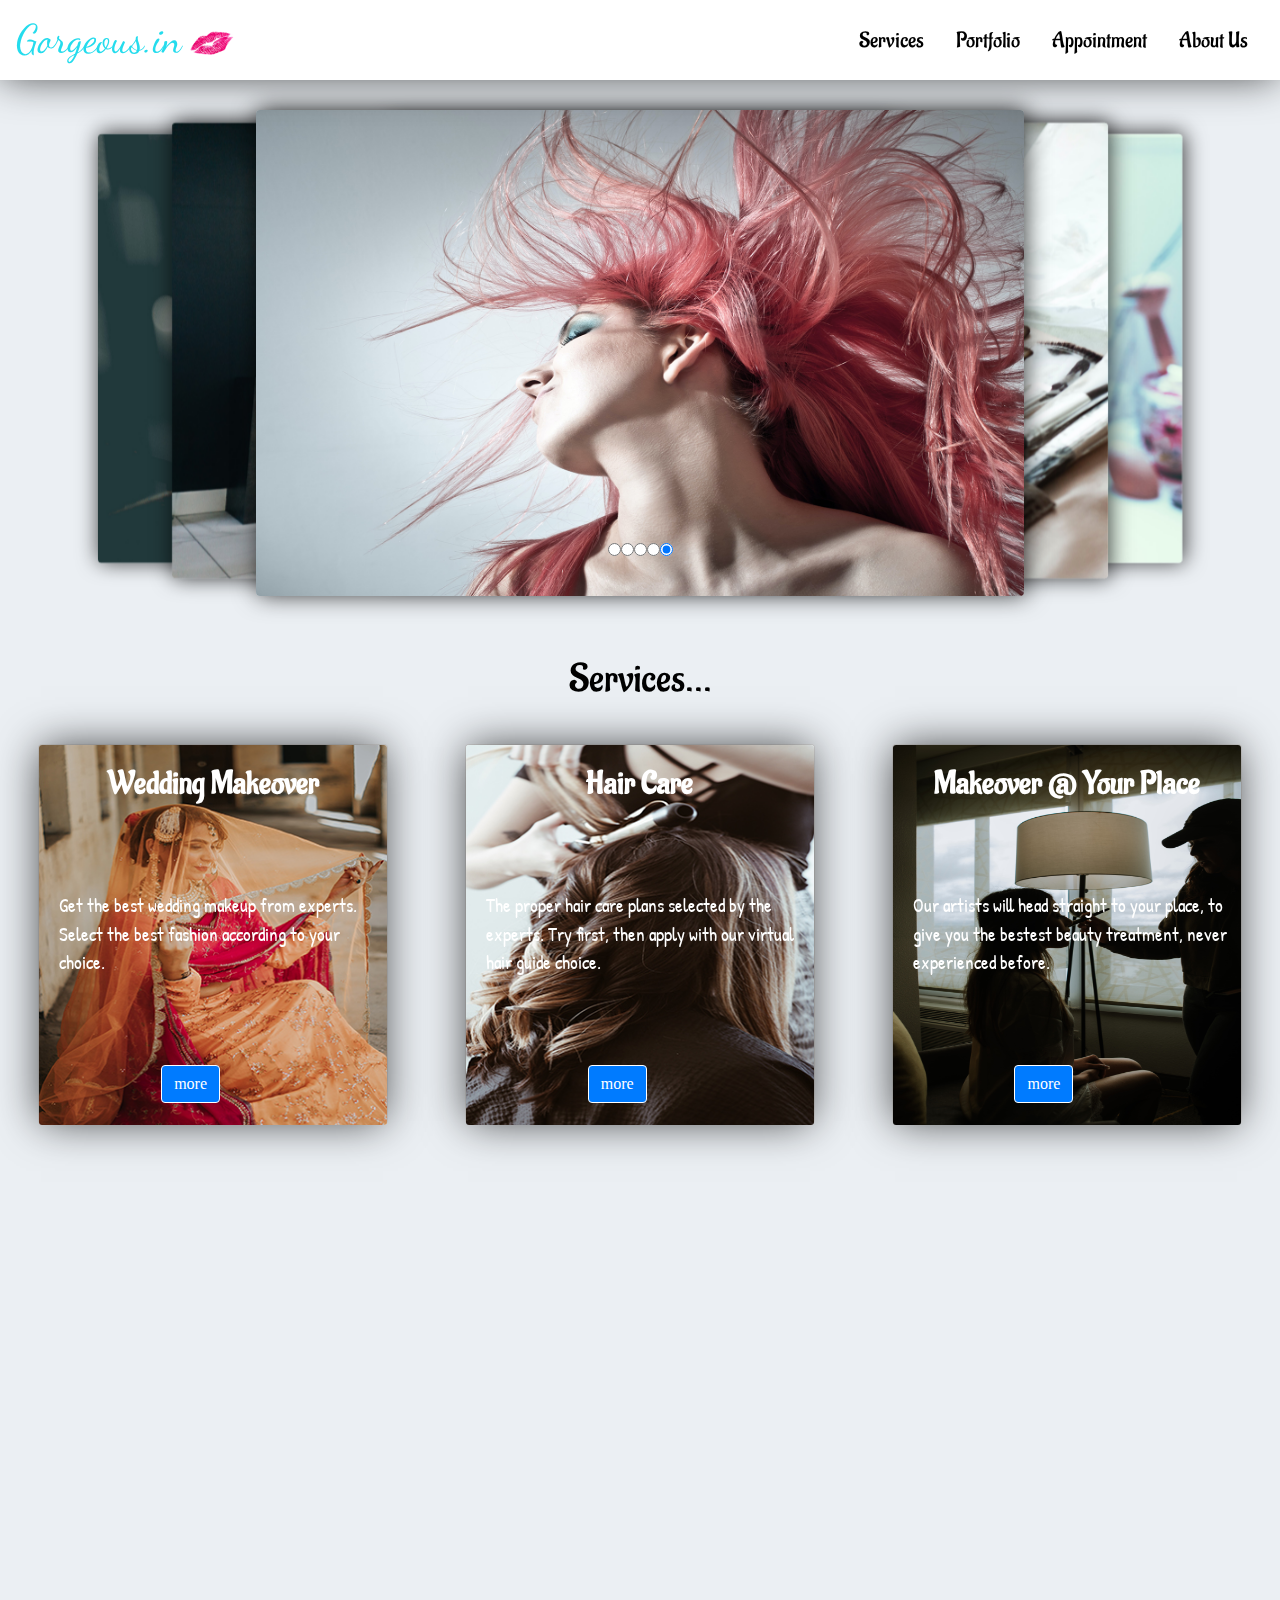
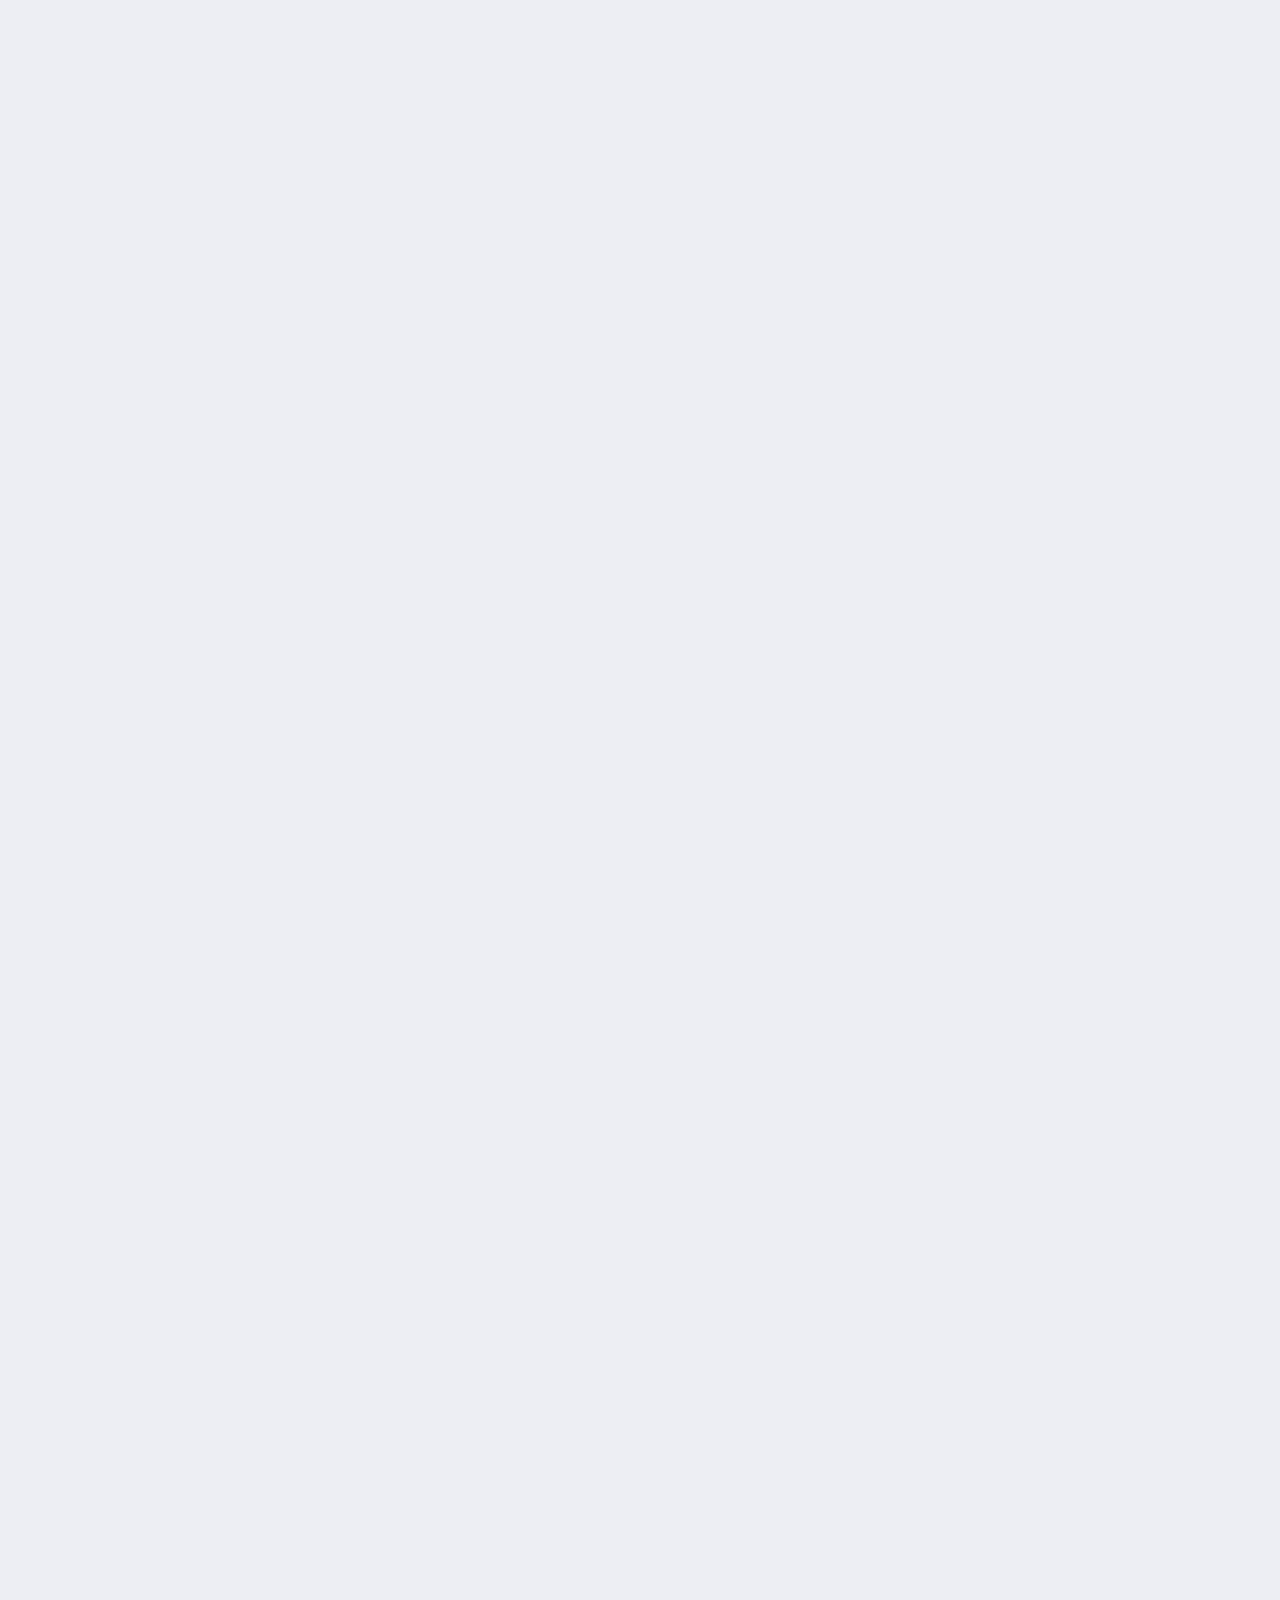
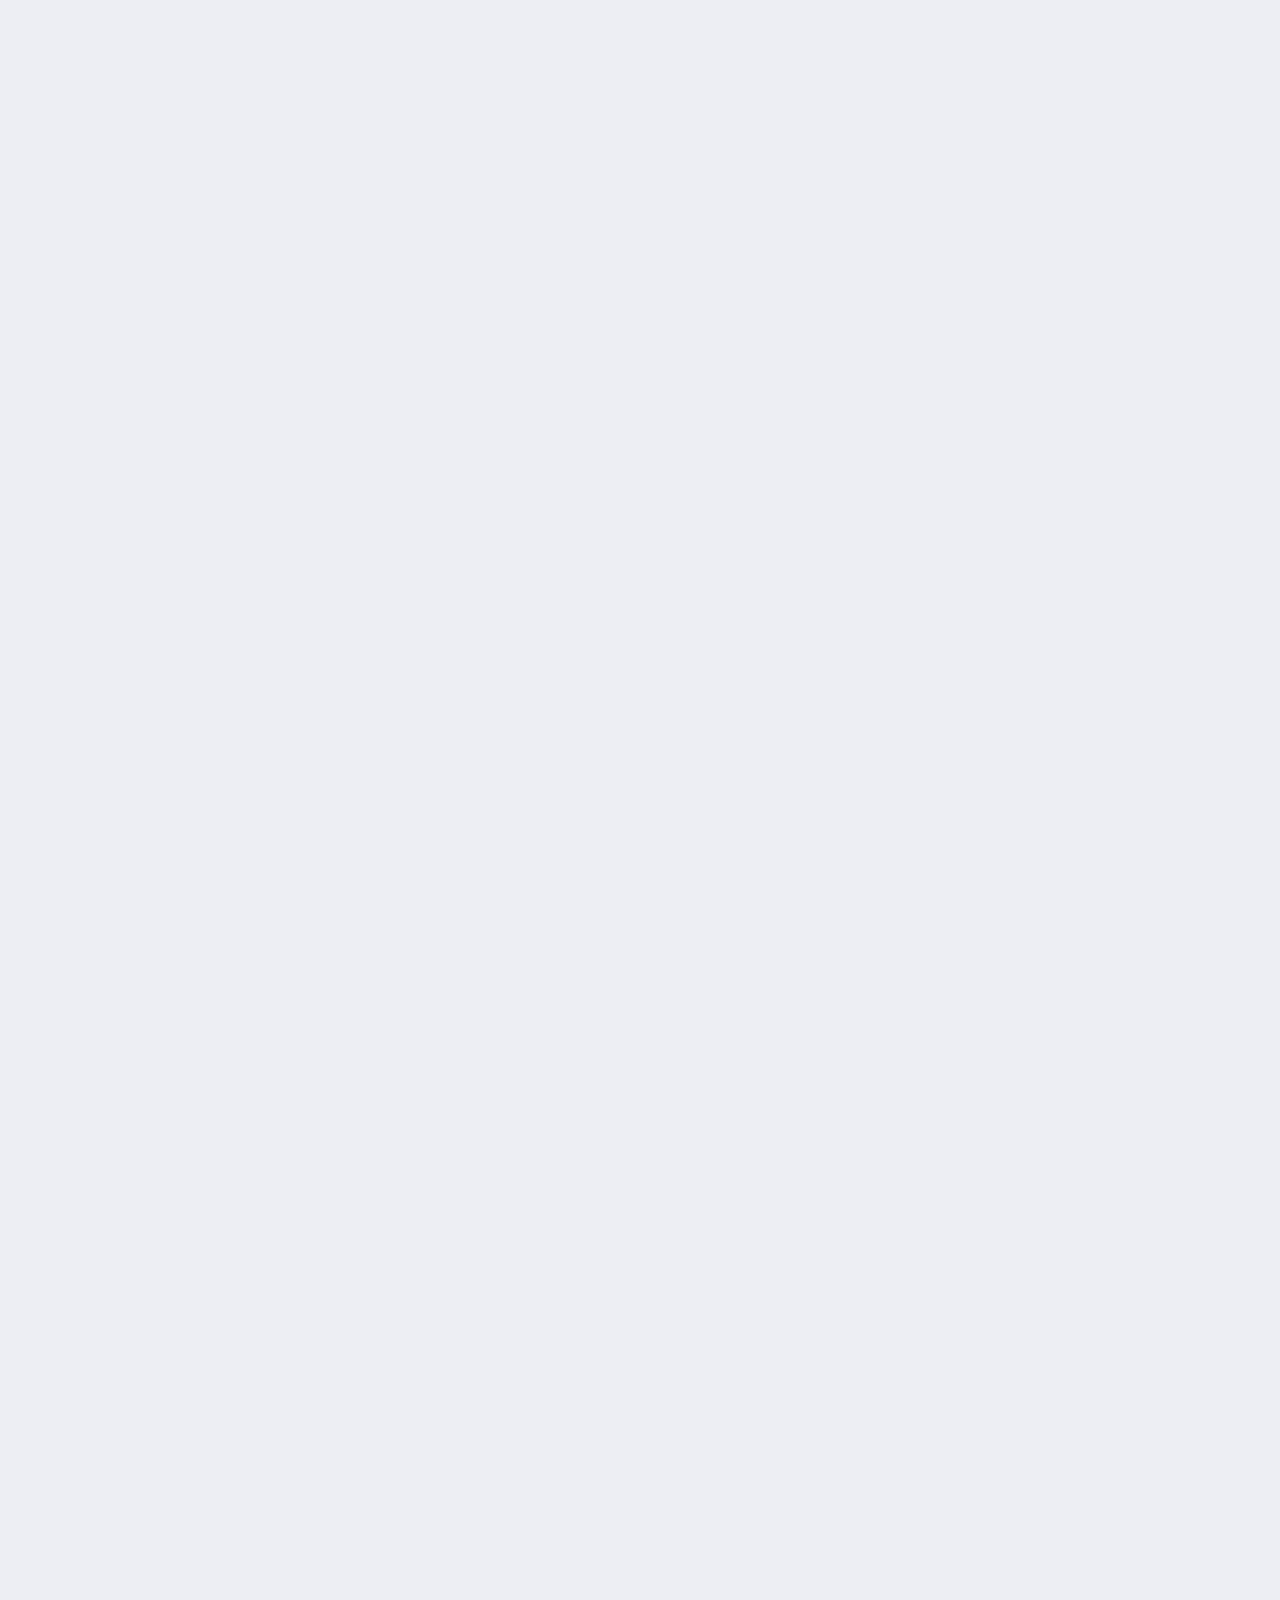
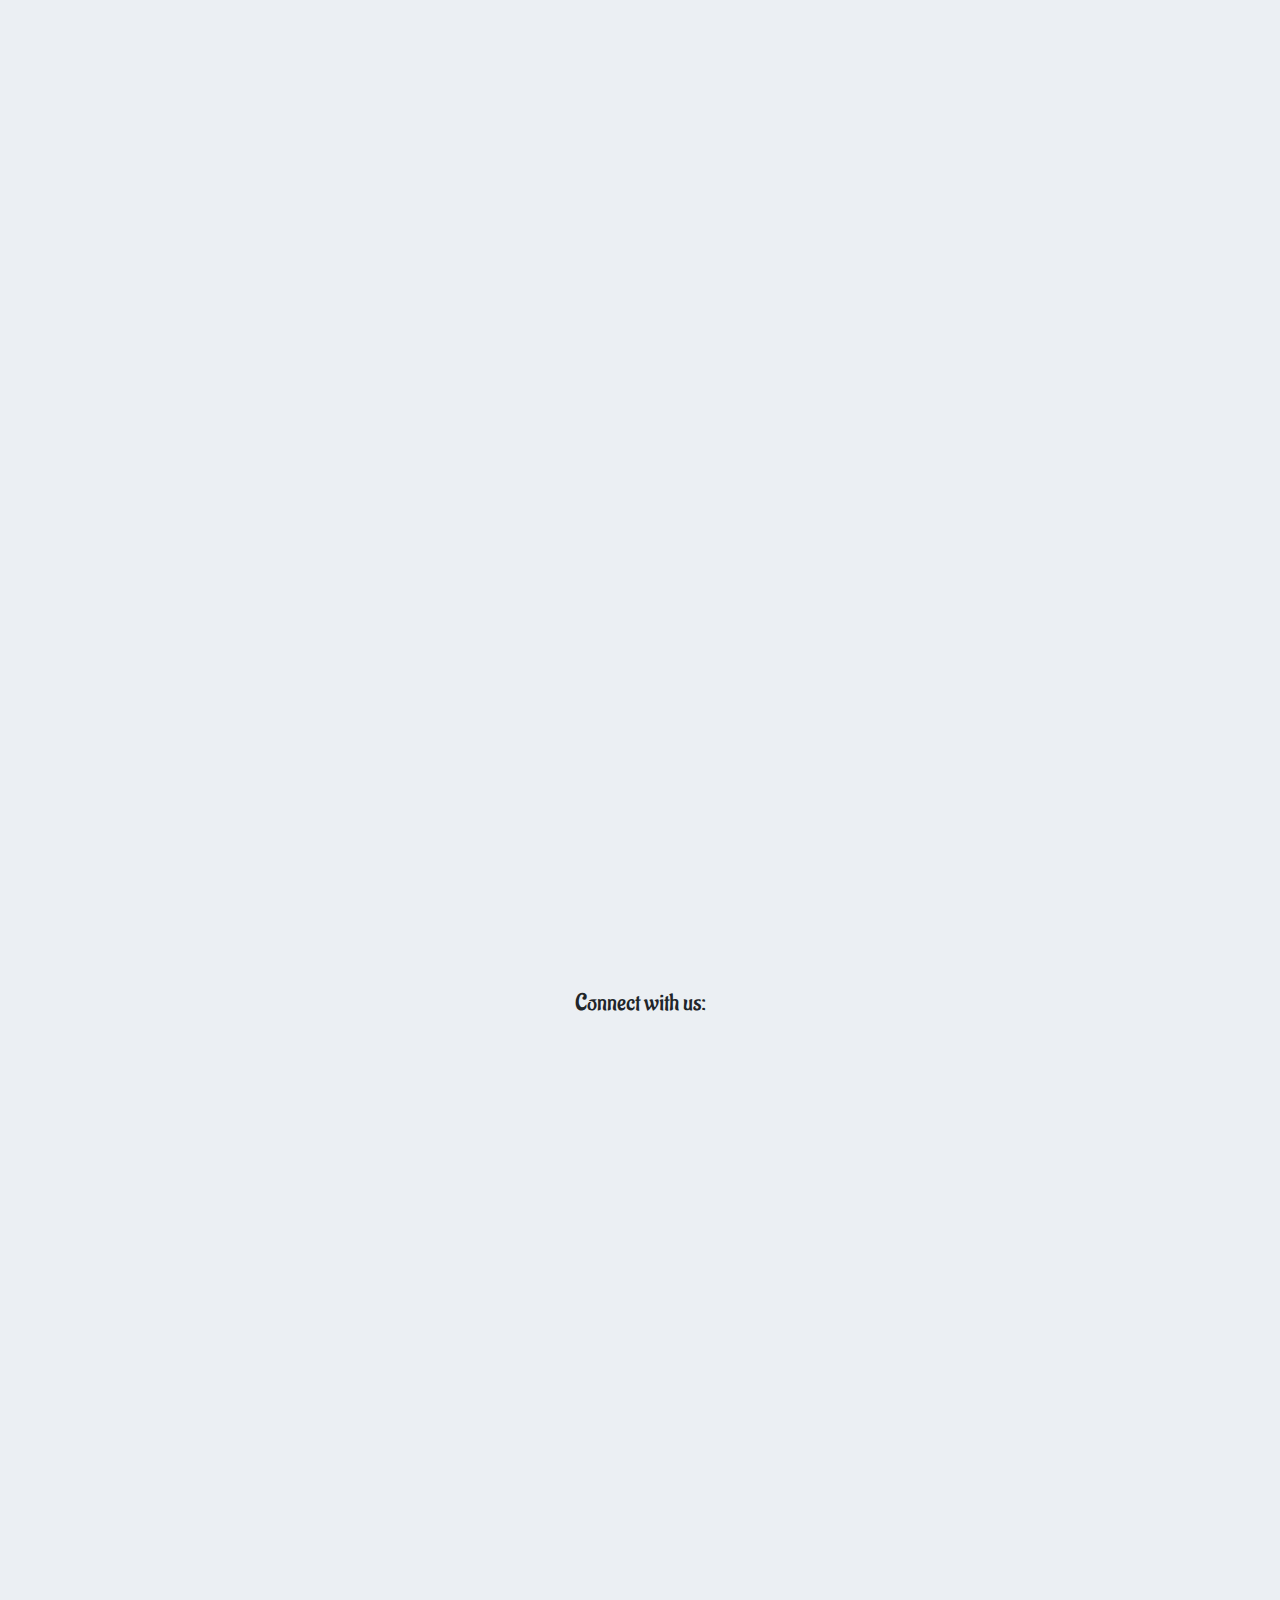
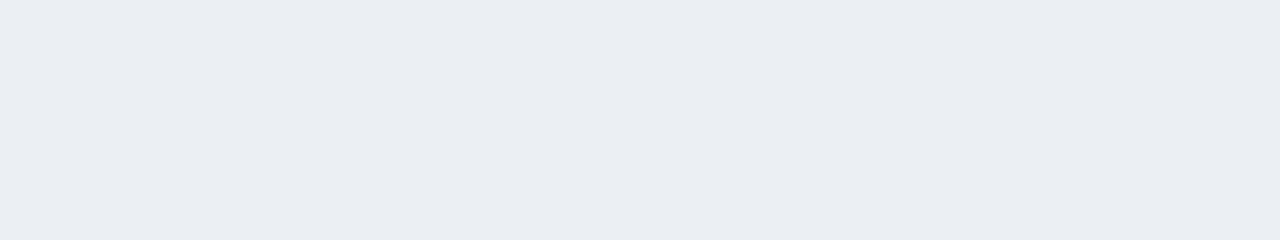
==== index.html @ b7572977 "Update index.html" ====
<!DOCTYPE html>
<html lang="en" dir="ltr">

        <head>

                      <meta charset="utf-8">
                      <meta name="viewport" content="width=device-width, initial-scale=1.0">
                      <title>gorgeous.in</title>
                            <link rel="icon" href="img/favicon.png">
                            <link rel="stylesheet" href="css/bootstrap.css" type="text/css">
                            <link rel="stylesheet" href="css/bootstrap.css" type="text/css">
                            <link rel="stylesheet" href="css/ccss.css">
                            <link rel="stylesheet" href="css/aos.css">
                            <link href="https://fonts.googleapis.com/css2?family=Aladin&display=swap" rel="stylesheet">
                            <link href="https://fonts.googleapis.com/css2?family=Patrick+Hand&display=swap" rel="stylesheet">
                            <link href="https://fonts.googleapis.com/css2?family=Bad+Script&display=swap" rel="stylesheet">
                            <link href="https://fonts.googleapis.com/css2?family=Dancing+Script:wght@600&display=swap" rel="stylesheet">
                            <link rel="stylesheet" href="https://stackpath.bootstrapcdn.com/font-awesome/4.7.0/css/font-awesome.min.css" integrity="sha384-wvfXpqpZZVQGK6TAh5PVlGOfQNHSoD2xbE+QkPxCAFlNEevoEH3Sl0sibVcOQVnN" crossorigin="anonymous">
                            <link rel="stylesheet" href="css/slick-theme.css">
                            <link rel="stylesheet" href="css/slick.css">
        </head>

        <body style="background:#EBEFF3;">

        <div class="progress-container">
        <div class="progress-bar" id="myBar"></div>
        </div>


        <nav class="navbar navbar-default navbar-expand-sm navbar-expand-md navbar-expand-lg navbar-expand-xl navbar-expand-xs fixed-top" id="main-nav">

        <a class="navbar-brand" href="#">Gorgeous.in<img src="img/favicon.png" height="50px" width="60px"/></a>
        <button class="navbar-toggler menu" type="button" data-toggle="collapse" data-target="#collapsibleNavbar" onclick="this.classList.toggle('opened');this.setAttribute('aria-expanded', this.classList.contains('opened'))" aria-label="Main Menu">
<svg width="50" height="50" viewBox="0 0 100 100">
<path class="line line1" d="M 20,29.000046 H 80.000231 C 80.000231,29.000046 94.498839,28.817352 94.532987,66.711331 94.543142,77.980673 90.966081,81.670246 85.259173,81.668997 79.552261,81.667751 75.000211,74.999942 75.000211,74.999942 L 25.000021,25.000058" />
<path class="line line2" d="M 20,50 H 80" />
<path class="line line3" d="M 20,70.999954 H 80.000231 C 80.000231,70.999954 94.498839,71.182648 94.532987,33.288669 94.543142,22.019327 90.966081,18.329754 85.259173,18.331003 79.552261,18.332249 75.000211,25.000058 75.000211,25.000058 L 25.000021,74.999942" />
</svg>
</button>


      <div class="collapse navbar-collapse" id="collapsibleNavbar">

          <ul class="navbar-nav ml-auto" style="font-size:20px;font-family: 'Aladin', cursive;font-weight:400;">

          <li class="nav-item">
            <a class="nav-link" href="#services">Services</a>
          </li>
          <li class="nav-item">
            <a class="nav-link" href="#portfolio">Portfolio</a>
          </li>
          <li class="nav-item">
            <a class="nav-link" href="#appointments">Appointment</a>
          </li>
          <li class="nav-item">
            <a class="nav-link" href="#aboutus">About Us</a>
          </li>
        </ul>

        </nav>

<!-- carousel starts from here-->
<div class="container-fluid" style="margin-top:70px;">

<section id="slider">

  <input type="radio" name="slider" id="s1">
  <input type="radio" name="slider" id="s2">
  <input type="radio" name="slider" id="s3">
  <input type="radio" name="slider" id="s4">
  <input type="radio" name="slider" id="s5" checked>

  <label for="s1" id="slide1"></label>
  <label for="s2" id="slide2"></label>
  <label for="s3" id="slide3"></label>
  <label for="s4" id="slide4"></label>
  <label for="s5" id="slide5"></label>


</section>

<div id="demo" class="carousel slide shadow-lg slider-small" data-ride="carousel">


<!-- Indicators -->
<ul class="carousel-indicators mb-4">
 <li data-target="#demo" data-slide-to="0"></li>
 <li data-target="#demo" data-slide-to="1"></li>
 <li data-target="#demo" data-slide-to="2"></li>
 <li data-target="#demo" data-slide-to="3"></li>


</ul>

<!-- The slideshow -->
<div class="carousel-inner">


 <div class="carousel-item active">
   <img src="img/slider1.jpg" class="h-100 w-100 img-fluid">
 </div>

 <div class="carousel-item">
   <img src="img/slider2.jpg" class="h-100 w-100 img-fluid">
 </div>

 <div class="carousel-item">
   <img src="img/slider3.jpg" class="h-100 w-100 img-fluid">
 </div>

 <div class="carousel-item">
   <img src="img/slider4.jpg" class="h-100 w-100 img-fluid">
 </div>

 <div class="carousel-item">
   <img src="img/slider5.jpg" class="h-100 w-100 img-fluid">
 </div>


 </div>
</div>

<!-- Left and right controls -->
<a class="carousel-control-prev" href="#demo" data-slide="prev">
 <span class="carousel-control-prev-icon small-slider-controls"></span>
 </a>
 <a class="carousel-control-next" href="#demo" data-slide="next">
 <span class="carousel-control-next-icon small-slider-controls"></span>
</a>
</div>
</div>

</div>


<!-- carousel ends from here-->







<div data-spy="scroll" data-target="#main-nav" data-offset="0" aria-haspopup="true" aria-expanded="false">




<!--Services -->

<section id="services" style="margin-top:100px;">
<div class="container-fluid">
    <div class="h1 text-center mx-5" data-aos="zoom-in" data-aos-duration="1000">Services...</div>
                  <div class="services-box">

                            <div class="card" data-aos="zoom-in-right" data-aos-offset="120" data-aos-delay="5" data-aos-duration="1300" data-aos-easing="ease-in-out" data-aos-mirror="true" data-aos-once="ture" data-aos-anchor-placement="top-bottom" id="servicecards">
                                 <img class="card-img img-fluid" src="img/service1.jpg">
                                      <div class="card-img-overlay">
                                      <h4 class="card-title">Wedding Makeover</h4>
                                          <p class="card-text align-middle">Get the best wedding
                                                                            makeup from experts.
                                                                            Select the best fashion
                                                                            according to your
                                                                            choice.</p>

                                          <a href="services.html#wedding-markover" class="btn btn-primary">more</a>

                                      </div>
                             </div>



                           <div class="card" data-aos="zoom-in-right" data-aos-offset="120" data-aos-delay="5" data-aos-duration="1300" data-aos-easing="ease-in-out" data-aos-mirror="true" data-aos-once="ture" data-aos-anchor-placement="top-bottom"  id="servicecards">
                                  <img class="card-img img-fluid" src="img/service2.jpg">
                                       <div class="card-img-overlay">
                                       <h4 class="card-title">Hair Care</h4>
                                          <p class="card-text align-middle">The proper hair care
                                                                            plans selected by the experts.
                                                                            Try first, then apply
                                                                            with our virtual hair guide
                                                                            choice.</p>
                                           <a href="services.html#hair-care" class="btn btn-primary">more</a>
                                      </div>
                          </div>


                          <div class="card" data-aos="zoom-in-left" data-aos-offset="120" data-aos-delay="5" data-aos-duration="1400" data-aos-easing="ease-in-out" data-aos-mirror="true" data-aos-once="ture" data-aos-anchor-placement="top-bottom"  id="servicecards">
                                     <img class="card-img img-fluid" src="img/service3.jpg">
                                           <div class="card-img-overlay">
                                           <h4 class="card-title">Makeover @ Your Place</h4>
                                                <p class="card-text align-middle">Our artists will head straight
                                                                                  to your place, to give you the
                                                                                  bestest beauty treatment, never
                                                                                  experienced before.
                                                                                  </p>
                                                 <a href="services.html#moyp" class="btn btn-primary">more</a>
                                           </div>
                          </div>



                         <div class="card"  data-aos="zoom-in-left" data-aos-offset="120" data-aos-delay="5" data-aos-duration="1300" data-aos-easing="ease-in-out" data-aos-mirror="true" data-aos-once="ture" data-aos-anchor-placement="top-bottom"  id="servicecards">
                                    <img class="card-img img-fluid" src="img/service4.jpg">
                                          <div class="card-img-overlay">
                                          <h4 class="card-title">Beauty Facials</h4>
                                               <p class="card-text align-middle">Over 130 skin refreshing
                                                                                 facials.Carefully categorized
                                                                                 for every skin type.
                                                                                 With skin security tests
                                                                                 </p>
                                                <a href="services.html#beauty-facials" class="btn btn-primary">more</a>
                                           </div>
                        </div>



                           <div class="card" data-aos="zoom-in-right" data-aos-offset="120" data-aos-delay="5" data-aos-duration="1300" data-aos-easing="ease-in-out" data-aos-mirror="true" data-aos-once="ture" data-aos-anchor-placement="top-bottom"  id="servicecards">
                                  <img class="card-img img-fluid" src="img/service5.jpg">
                                    <div class="card-img-overlay">
                                      <h4 class="card-title">Nail Fashions</h4>
                                        <p class="card-text align-middle">Choose from more than
                                                                         100K Nail arts designs for your
                                                                         fashion.
                                                                         </p>
                                        <a href="services.html#nail-fashions" class="btn btn-primary mx-auto">more</a>
                                     </div>
                            </div>



                              <div class="card" data-aos="zoom-in-right" data-aos-offset="120" data-aos-delay="5" data-aos-duration="1300" data-aos-easing="ease-in-out" data-aos-mirror="true" data-aos-once="ture" data-aos-anchor-placement="top-bottom"  id="servicecards">
                                    <img class="card-img img-fluid" src="img/service6.jpg">
                                        <div class="card-img-overlay">
                                         <h4 class="card-title">Ayurvedic Baths</h4>
                                         <p class="card-text align-middle">Beauty and wellness rich
                                                                           Ayurvedic Baths to
                                                                           Sooth your mind from
                                                                           busy life routine.
                                                                           </p>
                                          <a href="services.html#ayurvedic-baths" class="btn btn-primary">more</a>
                                        </div>
                              </div>


                              <div class="card" data-aos="zoom-in-left" data-aos-offset="120" data-aos-delay="5" data-aos-duration="1300" data-aos-easing="ease-in-out" data-aos-mirror="true" data-aos-once="ture" data-aos-anchor-placement="top-bottom" id="servicecards">
                                   <img class="card-img img-fluid" src="img/service7.jpg">
                                    <div class="card-img-overlay">
                                       <h4 class="card-title">Stress Cure Therpies</h4>
                                       <p class="card-text align-middle">Reduce your aging effects
                                                                       with our various anti-stress
                                                                       therpies sessions. Get the
                                                                       well planned guidiance from
                                                                       our doctors.</p>
                                       <a href="services.html#stress-cure-therpies" class="btn btn-primary">more</a>
                                    </div>
                            </div>



                             <div class="card" data-aos="zoom-in-left" data-aos-offset="120" data-aos-delay="5" data-aos-duration="1300" data-aos-easing="ease-in-out" data-aos-mirror="true" data-aos-once="ture" data-aos-anchor-placement="top-bottom" id="servicecards">
                                <img class="card-img img-fluid" src="img/service8.jpg">
                                    <div class="card-img-overlay">
                                         <h4 class="card-title">Tatoo Arts</h4>
                                          <p class="card-text align-middle">Special Grade skin
                                                                            friendly tatoo inks.
                                                                            created by Tatoo experts.
                                                                            Get your Inked Memory today!
                                                                            </p>
                                            <a href="services.html#tatoo-arts" class="btn btn-primary">more</a>
                                     </div>
                             </div>

    </div>
</section>




<!-- Gallery -->

<!-- Images used to open the lightbox -->

<section id="portfolio" style="margin-top:150px;">
<div class="container">
          <div class="row">
                <div class="gallery">
                      <div class="" style="font-family: 'Aladin', cursive;font-size:50px;color:black;" data-aos="fade-up-right" data-aos-duration="2000">Portfolio...</div>

                        <div class="mb-3 pics animation all 2" data-aos="zoom-in">
                                   <img class="img-fluid galimg" src="img/lgb1.jpg" alt="Card image cap">
                       </div>
<img src="img/spotlight.png" alt="" class="img-fluid" id="spotlight" data-aos="slide-up" data-aos-duration="2000"/>
                      <div class="mb-3 pics animation all 1" data-aos="zoom-in">
                                  <img class="img-fluid galimg" src="img/lgb2.jpg" alt="Card image cap">
                      </div>

                      <div class="mb-3 pics animation all 1" data-aos="zoom-in">
                                  <img class="img-fluid galimg" src="img/lgb3.jpg" alt="Card image cap">
                      </div>

                      <div class="mb-3 pics animation all 2" data-aos="zoom-in">
                                  <img class="img-fluid galimg" src="img/lgb4.jpg" alt="Card image cap">
                      </div>

                     <div class="mb-3 pics animation all 2" data-aos="zoom-in">
                                 <img class="img-fluid galimg" src="img/lgb5.jpg" alt="Card image cap">
                     </div>

                     <div class="mb-3 pics animation all 1" data-aos="zoom-in">
                                 <img class="img-fluid galimg" src="img/lgb6.jpg" alt="Card image cap">
                     </div>
                     <img src="img/dslr.png" class="img-fluid dslr"  data-aos="slide-left" data-aos-duration="2000" id="dslr"/>
              </div>
        </div>
</div>

</section>
<!-- Grid row -->


<!-- Appointment div starts here -->
<section id="appointments">
<div class="container" style="color:black;margin-top:100px">
      <div class="h1 my-5" data-aos="zoom-in" data-aos-duration="1000">Appointments...</div>
                  <div class="row">
                      <div class="col-md-6 col-xl-6 col-lg-6 col-sm-12" data-aos="slide-right" data-aos-duration="1500" style="background:white;border-radius:10px;box-shadow: -1px -1px 41px -3px rgba(0,0,0,0.75);">
                           <div class="h2 text-left">Book Appointment</div>

                          <form action="" id="bookform">
                              <form class="form-inline">
                              <div class="form-group">
                              <label for="email">Name</label>
                              <input type="text" class="form-control" id="PersonName">
                              <label for="mobile">Mobile</label>
                              <input type="text" class="form-control" id="PersonMobile">
                            </form>
                              </div>
                              <div class="form-group">
                                <label for="service">Service at</label>
                              <select class="form-control" id="ServiceAt">
                                       <option value="Salon Central Town">Salon Central Town</option>
                                       <option value="Salon Model Town">Salon Model Town</option>
                                       <option value="Home">Home</option>
                              </select>
                            </div>
                              <div class="form-group">
                              <label for="service">Service</label>
                              <select class="form-control" id="ServiceReg">
                                       <option value="Bridal Makeover">Bridal Makeover</option>
                                       <option value="Hair Care">Hair Care</option>
                                       <option value="Makeup At Home">Makeup At Home</option>
                                       <option value="Beauty Facials">Beauty facials</option>
                                       <option value="Nail Fashions">Nail Fashions</option>
                                       <option value="Tatoo Art">Tatoo Art</option>
                              </select>
                              </div>
                              <div class="form-group">
                              <label for="service">Prefered Time</label>
                              <select class="form-control" id="PrefTime">
                                       <option value="Morning">Morning</option>
                                       <option value="Evening">Evening</option>

                              </select>

                              </div>
                              <div class="form-group bookbtn-div">
                                 <button type="submit" class="btnbook" data-toggle="modal" data-target="#BookingModal" onclick="BookingConfirmed();">Book</button>
                              </div>

                          </form>


           </div>


    <div class="col-md-5 col-xl-5 col-lg-5 col-sm-12 ml-auto" data-aos="slide-left">
      <div class="h2 text-right">...Walk-In<i class="fa fa-map-marker fa-2x ml-2 ml2" style="color:red;"></i></div>
       <div class="h4" data-aos="slide-left" data-aos-duration="1000">Central Town</div>
       <iframe src="https://www.google.com/maps/embed?pb=!1m23!1m12!1m3!1d679.942143531517!2d75.5526278044517!3d31.36029219059341!2m3!1f0!2f0!3f0!3m2!1i1024!2i768!4f13.1!4m8!3e6!4m0!4m5!1s0x391a5072bf9ba501%3A0xd7bfa3a75aee2f6e!2sGrand%20Trunk%20Rd%2C%20New%20Sheetal%20Nagar%2C%20Maqsudan%2C%20Jalandhar%2C%20Punjab%20144021!3m2!1d31.3603913!2d75.5522829!5e0!3m2!1sen!2sin!4v1603616045271!5m2!1sen!2sin" width="600px" height="500px" frameborder="0" style="border:5px solid white;box-shadow: -1px -1px 41px -3px rgba(0,0,0,0.75);" allowfullscreen="true" aria-hidden="false" tabindex="0" class="img-fluid" data-aos="slide-left" data-aos-duration="2000"></iframe>
       <div class="h4" data-aos="slide-left" data-aos-duration="1000">Modal Town</div>
      <iframe src="https://www.google.com/maps/embed?pb=!1m23!1m12!1m3!1d679.942143531517!2d75.5526278044517!3d31.36029219059341!2m3!1f0!2f0!3f0!3m2!1i1024!2i768!4f13.1!4m8!3e6!4m0!4m5!1s0x391a5072bf9ba501%3A0xd7bfa3a75aee2f6e!2sGrand%20Trunk%20Rd%2C%20New%20Sheetal%20Nagar%2C%20Maqsudan%2C%20Jalandhar%2C%20Punjab%20144021!3m2!1d31.3603913!2d75.5522829!5e0!3m2!1sen!2sin!4v1603616045271!5m2!1sen!2sin" width="600px" height="500px" frameborder="0" style="border:5px solid white;box-shadow: -1px -1px 41px -3px rgba(0,0,0,0.75);" allowfullscreen="true" aria-hidden="false" tabindex="0" class="img-fluid" data-aos="slide-left" data-aos-duration="2000"></iframe>
    </div>



  </div>
</div>

</section>
<!-- Appointment div ends here -->




<!-- About Us section starts from here -->

<section id="aboutus">

    <div class="container" id="aboutus"  style="border-radius:25px; margin-top:100px;">
    <div class="h1 text-left" style="color:black;" data-aos="zoom-in" data-aos-duration="1000">About Us...</div>
        <div class="row">
              <div class="col-md-6 col-lg-6 col-xl-6 col-sm-12 d-flex abt-div" data-aos="zoom-in" data-aos-duration="1500">

                                    <img src="img/auimg2.png" class="img-fluid auimgs"/>

              </div>

              <div class="col-sm-12 col-lg-6 col-md-6 col-xl-6 text-left aboutustxt" data-aos="slide-left" data-aos-duration="1500" style="border-radius:25px;color:black;">
                         Lorem ipsum dolor sit amet, consectetur adipisicing elit, sed do eiusmod tempor incididunt ut labore et dolore magna aliqua. Ut enim ad minim veniam, quis nostrud exercitation ullamco laboris nisi ut aliquip ex ea commodo consequat. Duis aute irure dolor in reprehenderit in voluptate velit esse cillum dolore eu fugiat nulla pariatur. Excepteur sint occaecat cupidatat non proident, sunt in culpa qui officia deserunt mollit anim id est laborum.
              </div>

        </div>

        <div class="row mt-5">
                <div class="col-sm-12 col-lg-8 col-md-8 col-xl-8 aboutustxt" data-aos="slide-right" data-aos-duration="1500" style="border-radius:25px;color:black;">
                          Lorem ipsum dolor sit amet, consectetur adipisicing elit, sed do eiusmod tempor incididunt ut labore et dolore magna aliqua. Ut enim ad minim veniam, quis nostrud exercitation ullamco laboris nisi ut aliquip ex ea commodo consequat. Duis aute irure dolor in reprehenderit in voluptate velit esse cillum dolore eu fugiat nulla pariatur. Excepteur sint occaecat cupidatat non proident, sunt in culpa qui officia deserunt mollit anim id est laborum.
                </div>

                   <div class="col-md-4 col-lg-4 col-xl-4 col-sm-12 d-flex abt-div" data-aos="zoom-in" data-aos-duration="1500">
                                 <img src="img/auimg3.png" class="img-fluid auimgs"/>
                   </div>
        </div>
        <div class="row mt-5">
              <div class="col-md-6 col-lg-6 col-xl-6 col-sm-12 d-flex abt-div" data-aos="zoom-in" data-aos-duration="1500">

                                    <img src="img/abtimg4.png" class="img-fluid auimgs"/>

              </div>

              <div class="col-sm-12 col-lg-6 col-md-6 col-xl-6 text-left aboutustxt" data-aos="slide-left" data-aos-duration="1500" style="border-radius:25px;color:black;">
                         Lorem ipsum dolor sit amet, consectetur adipisicing elit, sed do eiusmod tempor incididunt ut labore et dolore magna aliqua. Ut enim ad minim veniam, quis nostrud exercitation ullamco laboris nisi ut aliquip ex ea commodo consequat. Duis aute irure dolor in reprehenderit in voluptate velit esse cillum dolore eu fugiat nulla pariatur. Excepteur sint occaecat cupidatat non proident, sunt in culpa qui officia deserunt mollit anim id est laborum.
              </div>

        </div>
        <div class="row mt-3">
                <div class="col-sm-12 col-lg-8 col-md-8 col-xl-8 aboutustxt" data-aos="slide-right" data-aos-duration="1500" style="border-radius:25px;color:black;">
                          Lorem ipsum dolor sit amet, consectetur adipisicing elit, sed do eiusmod tempor incididunt ut labore et dolore magna aliqua. Ut enim ad minim veniam, quis nostrud exercitation ullamco laboris nisi ut aliquip ex ea commodo consequat. Duis aute irure dolor in reprehenderit in voluptate velit esse cillum dolore eu fugiat nulla pariatur. Excepteur sint occaecat cupidatat non proident, sunt in culpa qui officia deserunt mollit anim id est laborum.
                </div>

                   <div class="col-md-4 col-lg-4 col-xl-4 col-sm-12 d-flex abt-div" data-aos="zoom-in" data-aos-duration="1500">
                                 <img src="img/abtimg5.png" class="img-fluid auimgs"/>
                   </div>
        </div>



    </div>
</section>

<!-- About Us section starts from here -->
<!-- Compliments slider starts from here-->

<div class="container mt-5" style="font-family:'Aladin', cursive;">
  <div class="h1 mx-5" data-aos="zoom-in" data-aos-duration="1000">Compliments...</div>
      <div class="compliments" data-aos="zoom-in" data-aos-duration="1000">
            <div class="card compliments-card">
                  <div class="text-center">
                     <img src="img/woman-face.png"  class="compli-imgs"/>
                  </div>
                  <i class="fa fa-star fa-2x ratings" aria-hidden="true"></i><i class="fa fa-star fa-2x ratings" aria-hidden="true"></i><i class="fa fa-star fa-2x ratings" aria-hidden="true"></i><i class="fa fa-star fa-2x ratings" aria-hidden="true"></i><i class="fa fa-star fa-2x ratings" aria-hidden="true"></i>
                 <div class="card-body">
                    <div class="font-weight-bold text-center mb-3">Ms. Deepika</div>
                    <div class="card-text ratings-text"><em><q>Nail arts are amazing!</q></em></div>
                 </div>
           </div>
            <div class="card compliments-card">
                  <div class="text-center">
                       <img src="img/woman-face.png"  class="compli-imgs"/>
                  </div>
                  <i class="fa fa-star fa-2x ratings" aria-hidden="true"></i><i class="fa fa-star fa-2x ratings" aria-hidden="true"></i><i class="fa fa-star fa-2x ratings" aria-hidden="true"></i><i class="fa fa-star fa-2x ratings" aria-hidden="true"></i>
                  <div class="card-body">
                      <div class="font-weight-bold text-center mb-3">Mrs. Kavita Kapoor</div>
                      <div class="card-text ratings-text"><em><q>Best Bridal Makeover experts.</q></em></div>
                  </div>
            </div>

            <div class="card compliments-card">
                  <div class="text-center">
                       <img src="img/woman-face.png" class="compli-imgs"/>
                  </div>
                  <i class="fa fa-star fa-2x ratings" aria-hidden="true"></i><i class="fa fa-star fa-2x ratings" aria-hidden="true"></i><i class="fa fa-star fa-2x ratings" aria-hidden="true"></i>
                  <div class="card-body">
                          <div class="font-weight-bold text-center mb-3">Mrs. Chanda Sharma</div>
                          <div class="card-text ratings-text"><em><q>Skin friendly products...Great</q></em></div>
                 </div>
            </div>

            <div class="card compliments-card">
                 <div class="text-center">
                      <img src="img/woman-face.png" class="compli-imgs"/>
                </div>
                <i class="fa fa-star fa-2x ratings" aria-hidden="true"></i><i class="fa fa-star fa-2x ratings" aria-hidden="true"></i><i class="fa fa-star fa-2x ratings" aria-hidden="true"></i><i class="fa fa-star fa-2x ratings" aria-hidden="true"></i><i class="fa fa-star fa-2x ratings" aria-hidden="true"></i>
                <div class="card-body">
                      <div class="font-weight-bold text-center mb-3">Ms. Anamika</div>
                      <div class="card-text ratings-text"><em><q>Spa is relaxing.</q></em></div>
                </div>
            </div>
            <div class="card compliments-card">
                  <div class="text-center">
                     <img src="img/woman-face.png"  class="compli-imgs"/>
                  </div>
                  <i class="fa fa-star fa-2x ratings" aria-hidden="true"></i><i class="fa fa-star fa-2x ratings" aria-hidden="true"></i><i class="fa fa-star fa-2x ratings" aria-hidden="true"></i><i class="fa fa-star fa-2x ratings" aria-hidden="true"></i>
                 <div class="card-body">
                    <div class="font-weight-bold text-center mb-3">Ms. Rekha</div>
                    <div class="card-text ratings-text"><em><q>Nail arts are amazing!</q></em></div>
                 </div>

           </div>
            <div class="card compliments-card">
                  <div class="text-center">
                       <img src="img/woman-face.png"  class="compli-imgs"/>
                  </div>
                  <i class="fa fa-star fa-2x ratings" aria-hidden="true"></i><i class="fa fa-star fa-2x ratings" aria-hidden="true"></i><i class="fa fa-star fa-2x ratings" aria-hidden="true"></i><i class="fa fa-star fa-2x ratings" aria-hidden="true"></i><i class="fa fa-star fa-2x ratings" aria-hidden="true"></i>
                  <div class="card-body">
                      <div class="font-weight-bold text-center mb-3">Mrs. Jaya </div>
                      <div class="card-text ratings-text"><em><q>Best Bridal Makeover experts.</q></em></div>
                  </div>
            </div>

            <div class="card compliments-card">
                  <div class="text-center">
                       <img src="img/woman-face.png" class="compli-imgs"/>
                  </div>
                  <i class="fa fa-star fa-2x ratings" aria-hidden="true"></i><i class="fa fa-star fa-2x ratings" aria-hidden="true"></i><i class="fa fa-star fa-2x ratings" aria-hidden="true"></i>
                  <div class="card-body">
                          <div class="font-weight-bold text-center mb-3">Mr. Shushma Sharma</div>
                          <div class="card-text ratings-text"><em><q>Skin friendly products...Great</q></em></div>
                 </div>
            </div>

            <div class="card compliments-card">
                 <div class="text-center">
                      <img src="img/woman-face.png" class="compli-imgs"/>
                </div>
                <i class="fa fa-star fa-2x ratings" aria-hidden="true"></i><i class="fa fa-star fa-2x ratings" aria-hidden="true"></i><i class="fa fa-star fa-2x ratings" aria-hidden="true"></i><i class="fa fa-star fa-2x ratings" aria-hidden="true"></i><i class="fa fa-star fa-2x ratings" aria-hidden="true"></i>
                <div class="card-body">
                      <div class="font-weight-bold text-center mb-3">Ms. Nirma</div>
                      <div class="card-text ratings-text"><em><q>Spa is relaxing</q></em></div>
                </div>
            </div>

</div>
</div>
<!-- Compliments slider Ends from here-->



<!-- Social media icons starts from here -->
<div class="container social">
            <p class="social-p">Connect with us:</p>
          <div class="row" data-aos="zoom-in" data-aos-duration="1000">

                        <div class="col-md-3 col-lg-3 col-xl-3 col-sm-12 sdiv"><i class="fa fa-whatsapp fa-4x" aria-hidden="true" style="color:#4FCE5D"></i></i><p>+91-9876543210</p></div>
                        <div class="col-md-3 col-lg-3 col-xl-3 col-sm-12 sdiv"><i class="fa fa-facebook fa-4x" aria-hidden="true" style="color:#3b5998"></i><p>gorgeous_salons</p></div>
                        <div class="col-md-3 col-lg-3 col-xl-3 col-sm-12 sdiv"><i class="fa fa-instagram fa-4x" aria-hidden="true" style="color:#CA3AB0"></i><p>@gorgeous_salons</p></div>
                        <div class="col-md-3 col-lg-3 col-xl-3 col-sm-12 sdiv"><i class="fa fa-snapchat-ghost fa-4x" aria-hidden="true" style="color:#dedc12"></i><p>gorgeous_salons</p></div>
          </div>
</div>
<!-- Social media icons ends from here -->
<br>
<br>
<br>
<br>
<div class="container mt-4">
  <div class="row">
      <div class="col-sm-12 col-md-5 col-lg-5 col-xl-5 text-center" data-aos="zoom-in" data-aos-duration="1500" id="address-div">
             <i class="fa fa-mobile fa-3x" aria-hidden="true" style="color:black;"></i><h5>Manager: +91-9876543210</h5>
             <i class="fa fa-mobile fa-3x" aria-hidden="true" style="color:black;"></i><h5>Franchisee: +91-9876543210</h5>
             <i class="fa fa-envelope-o fa-2x" aria-hidden="true" style="color:black;"></i><h5>info@gorgeous_salons.in</h5>
      </div>
      <div class="col-sm-12 col-md-7 col-lg-7 col-xl-7" id="address-div">
            <div class="newsletter-div">
                 <input type="email" name="email" placeholder="subscribe to our news letter" id="newsletter" data-aos="slide-left" data-aos-duration="1500"/>

                   <button type="button" name="button" class="sbs-btn" data-aos="slide-left" data-aos-anchor-placement="top" data-aos-duration="2000">Subscribe</button>

            </div>
      </div>
  </div>
</div>


<br>
<br>
<br>
<br>



<!--footer starts from here-->

<div class="container-fluid text-center pb-3">
<p class="footer" data-aos="slide-up" data-aos-anchor-placement="top" data-aos-duration="1500">Designed with</p>
<i class="fa fa-heart fa-2x" aria-hidden="true" style="color:#FF007F;" data-aos="zoom-in" data-aos-anchor-placement="top" data-aos-duration="1500"></i>&nbsp
<p class="text-center footer" data-aos="slide-up" data-aos-anchor-placement="top" data-aos-duration="1500"><span style="font-size:12px;">-Navjot Sohal</span></p></div>
</div>

</div>


<!-- scripts starts from here -->
<script src="js/scrollbar.js" type="text/javascript"></script>
<script src="js/jquery.min.js" type="text/javascript"></script>
<script src="js/bootstrap.js" type="text/javascript"></script>
<script src="js/aos.js" type="text/javascript"></script>
<script src="js/slick.js" type="text/javascript"></script>
<script type="text/javascript" src="js/slick.min.js"></script>


<!-- Modal -->
<div id="BookingModal" class="modal fade" role="dialog">
  <div class="modal-dialog">

    <!-- Modal content-->
    <div class="modal-content">
      <div class="modal-header">
      <h3 class="modal-title text-left"><span><i class="fa fa-info-circle" aria-hidden="true" style="color:#4FBE19;margin-right:10px;"></i></i></span></span>Message</h3>
        <button type="button" class="close" data-dismiss="modal">&times;</button>
      </div>
      <div class="modal-body">
        <p class="text-center h3"><strong>Booking Confirmed  !<i class="fa fa-thumbs-o-up" style="color:#e60068;margin-left:10px;" aria-hidden="true"></i></strong></p>

        <p class="p-tags-booking">Thanks...<span id="ShowPersonName" class="bookingspans text-center"></span></p>
        <p class="p-tags-booking">We had received your booking for prefered time<span id="ShowPrefTime" Class="bookingspans"></span> of service<span id="ShowService" Class="bookingspans"></span> at<span id="ShowServiceAt" class="bookingspans"></span></p>
        <p class="text-center mt-2 p-tags-booking">Our associate will call you shortly on <span id="ShowPersonMobile" Class="bookingspans"></span></p>
      </div>

    </div>

  </div>
</div>

<script>


function BookingConfirmed() {
  document.getElementById('ShowPersonName').innerHTML = document.getElementById("PersonName").value;
  document.getElementById('ShowPersonMobile').innerHTML = document.getElementById("PersonMobile").value;
  document.getElementById('ShowServiceAt').innerHTML = document.getElementById("ServiceAt").value;
  document.getElementById('ShowService').innerHTML = document.getElementById("ServiceReg").value;
  document.getElementById('ShowPrefTime').innerHTML = document.getElementById("PrefTime").value;
}
 </script>


<script>

$('#BookingModal').on('hidden.bs.modal', function () {
  $('body').find('#bookform').trigger('reset');
})

</script>


<script>
  AOS.init();
</script>
 <script src="https://cdnjs.cloudflare.com/ajax/libs/animejs/2.0.2/anime.min.js"></script>

<script>
// Wrap every letter in a span
var textWrapper = document.querySelector('.ml2');
textWrapper.innerHTML = textWrapper.textContent.replace(/\S/g, "<span class='letter'>$&</span>");


anime.timeline({loop: true})
  .add({
    targets: '.ml2 .letter',
    scale: [4,1],
    opacity: [0,1],
    translateZ: 0,
    easing: "easeOutExpo",
    duration: 950,
    delay: (el, i) => 70*i
  }).add({
    targets: '.ml2',
    opacity: 0,
    duration: 1000,
    easing: "easeOutExpo",
    delay: 1000
  });
</script>


<!-- scripts starts from here -->

  </body>
</html>
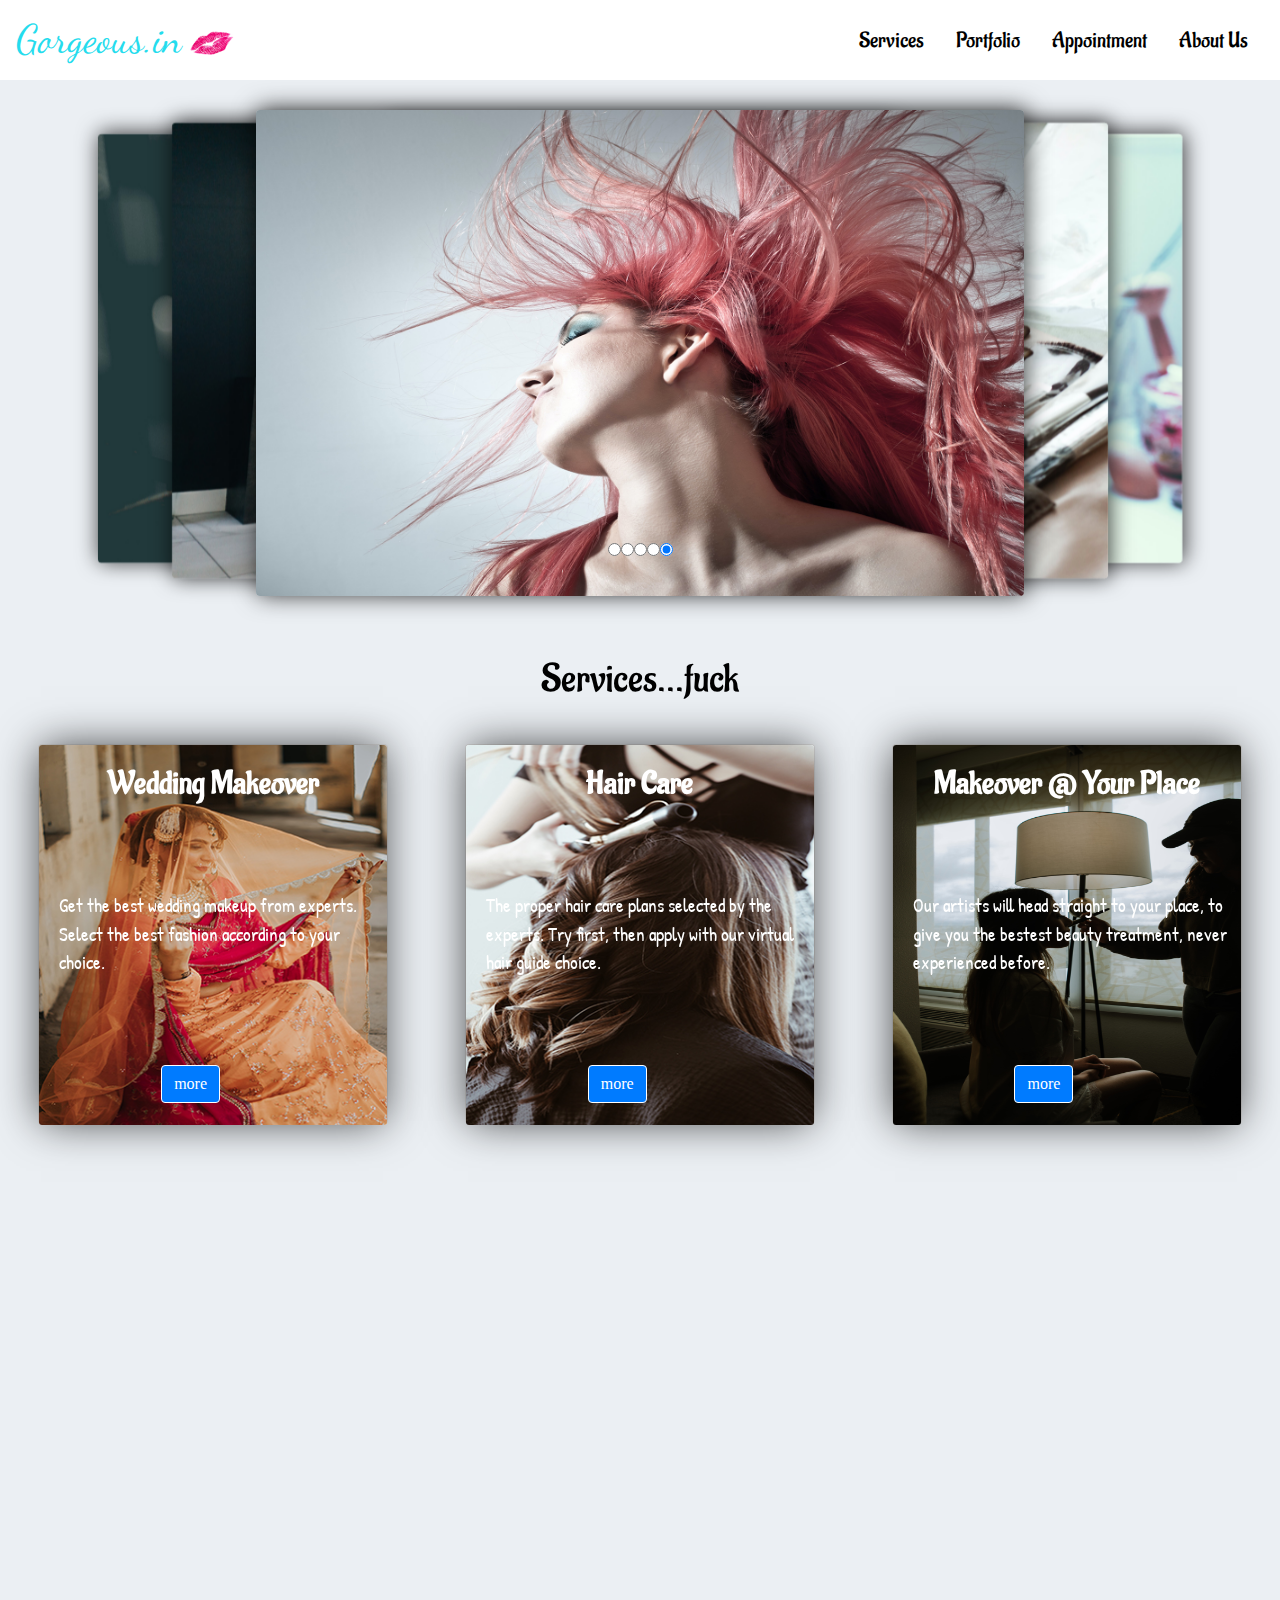
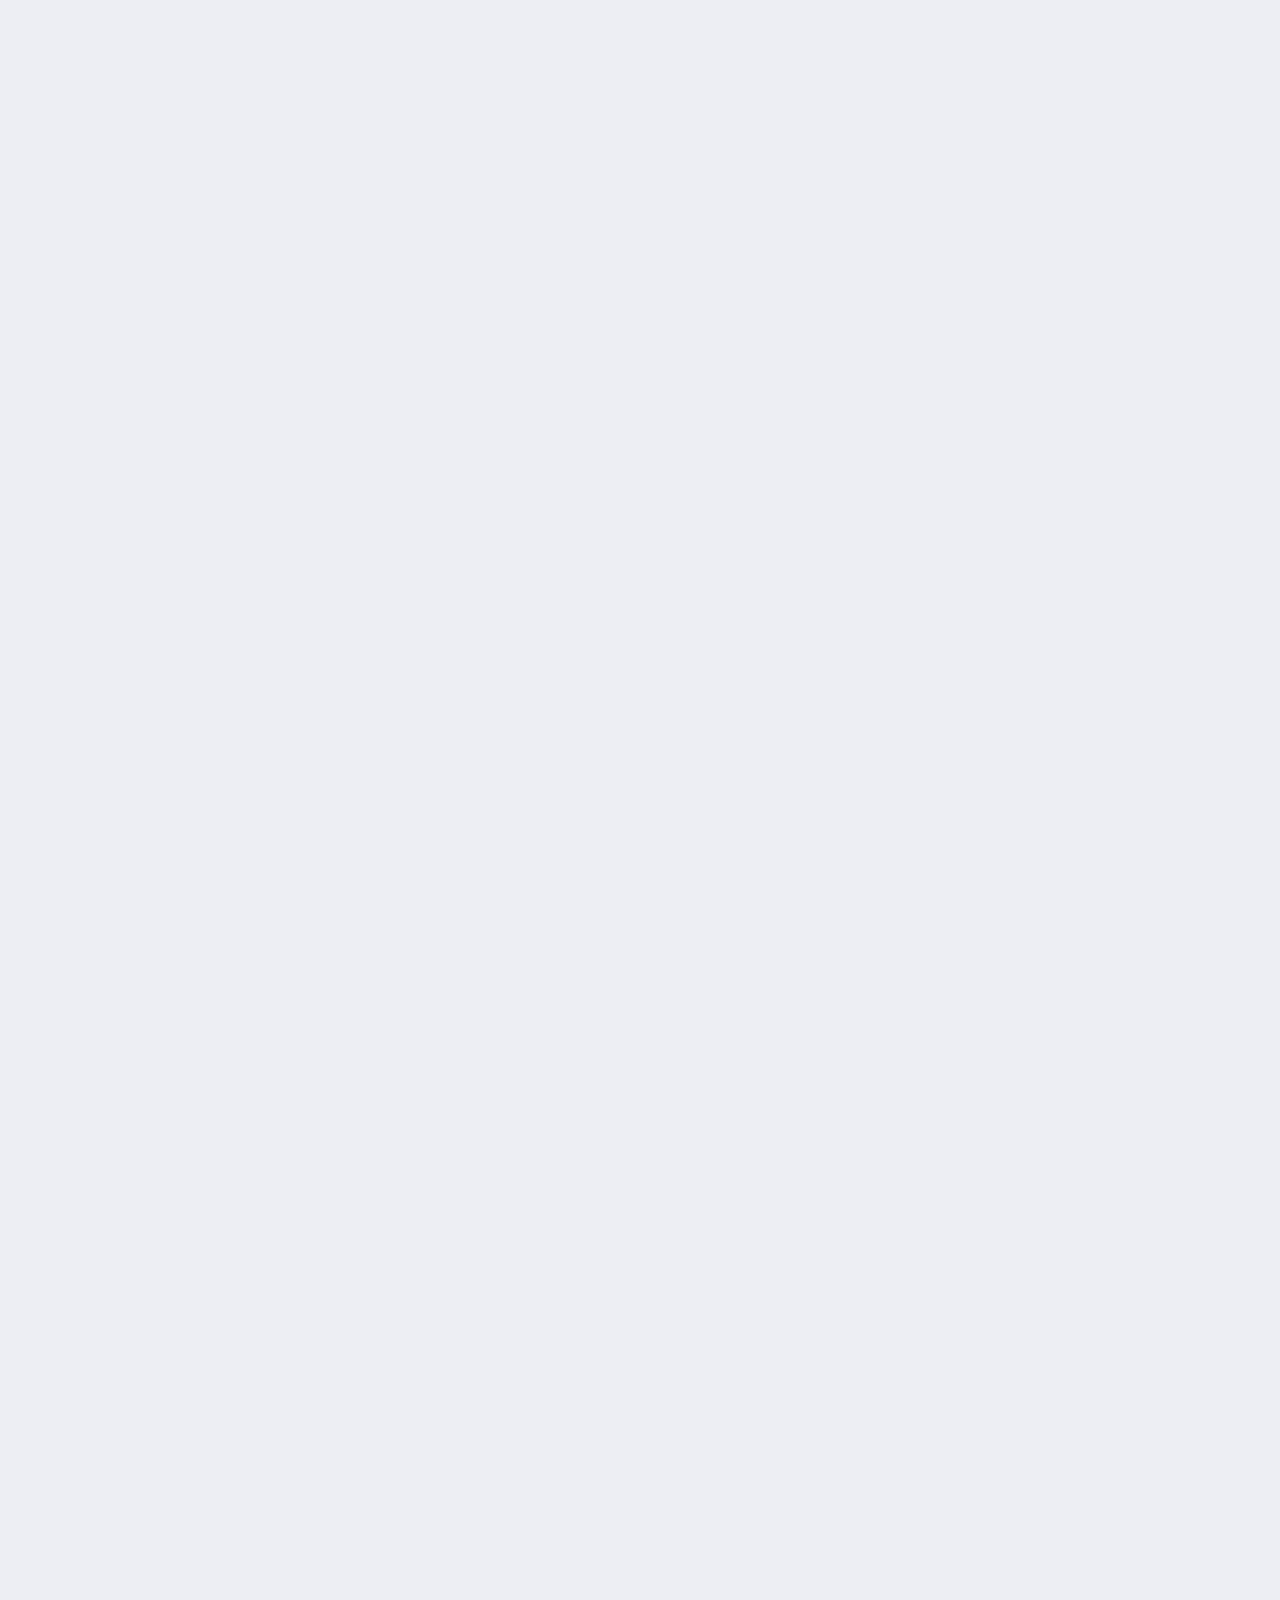
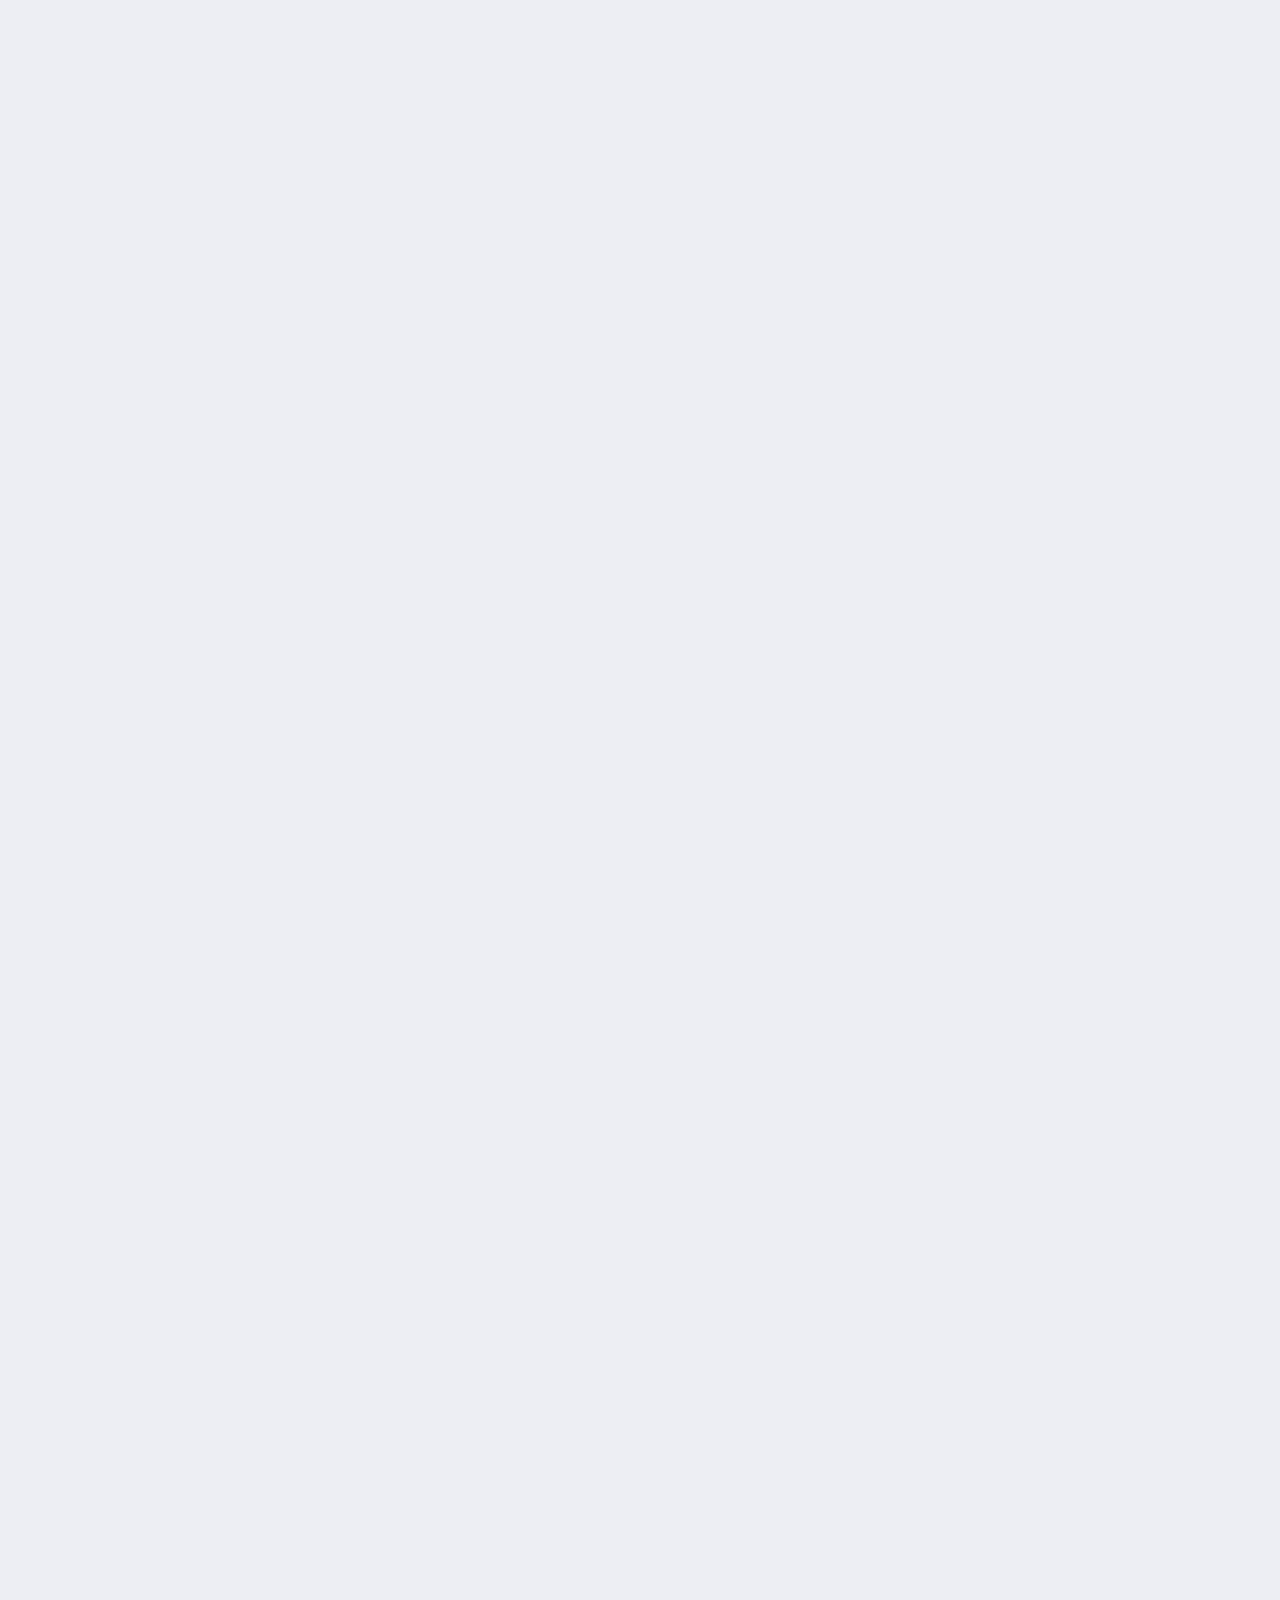
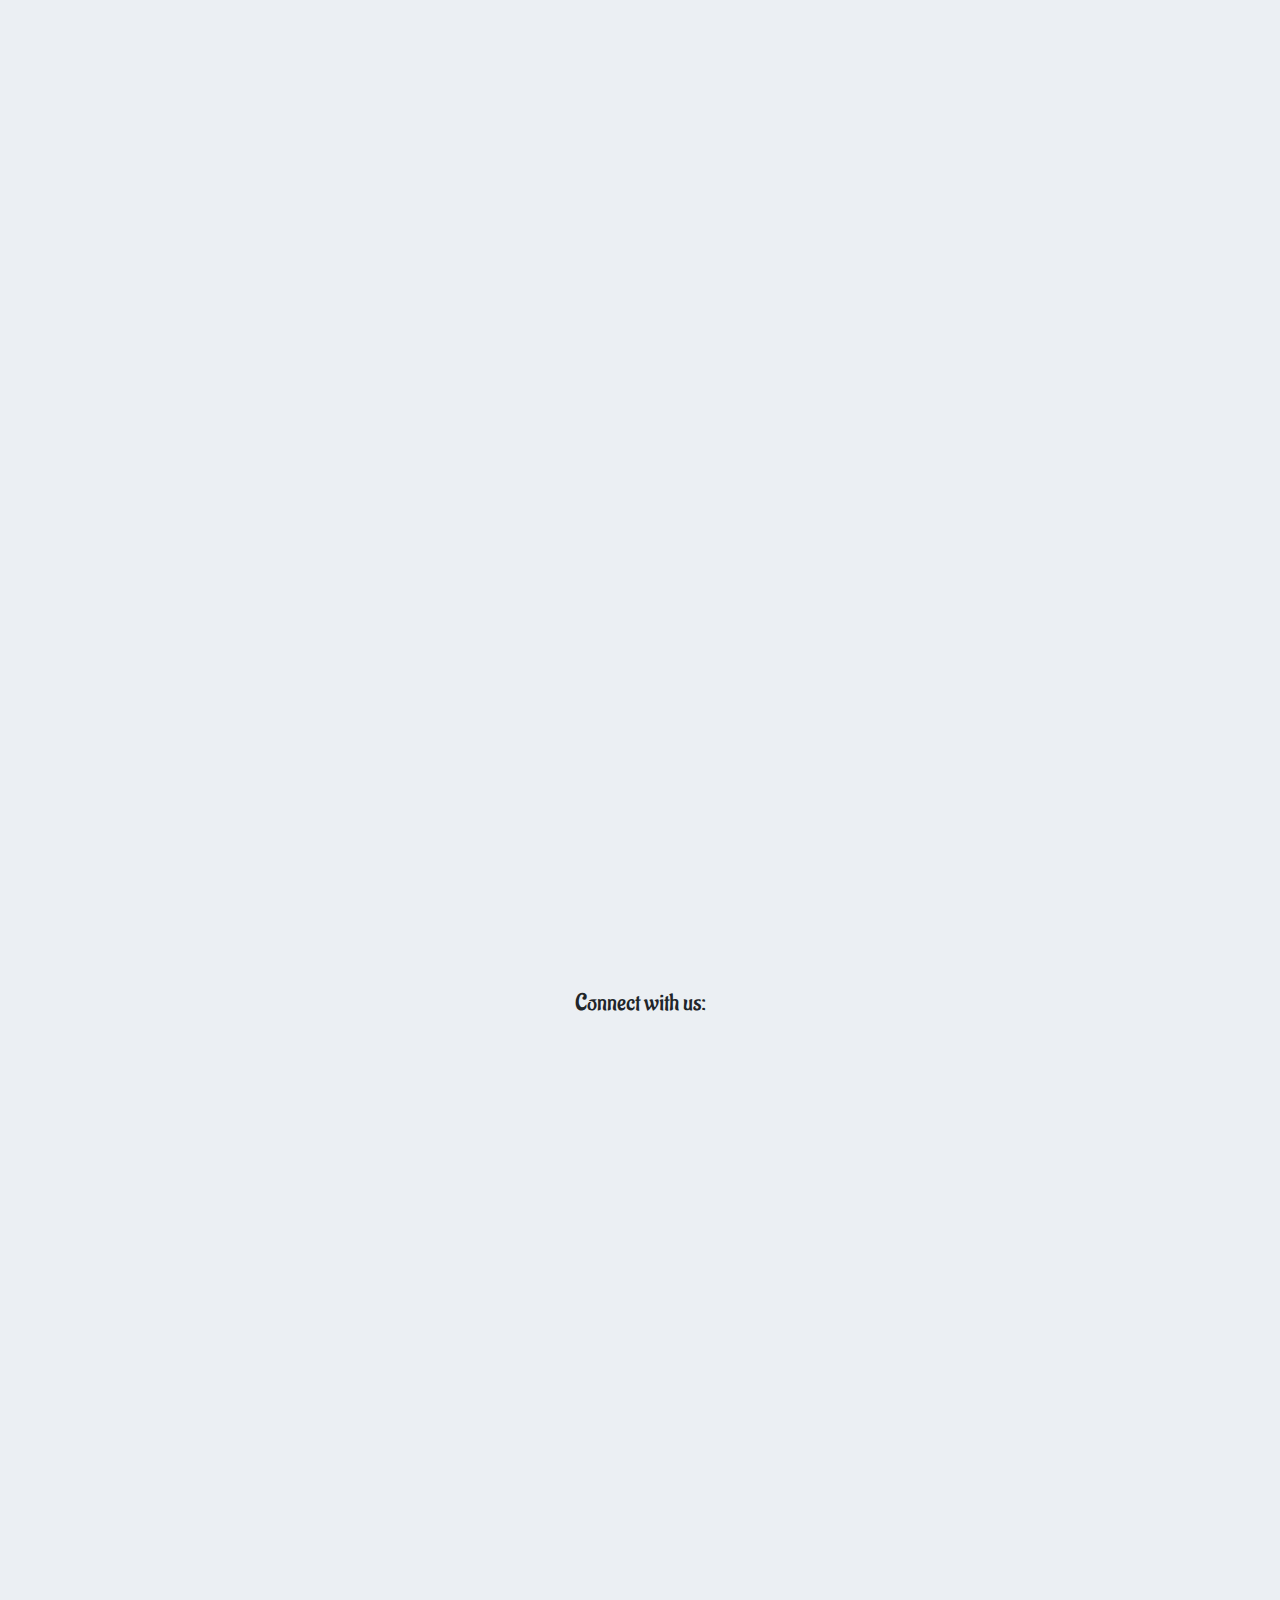
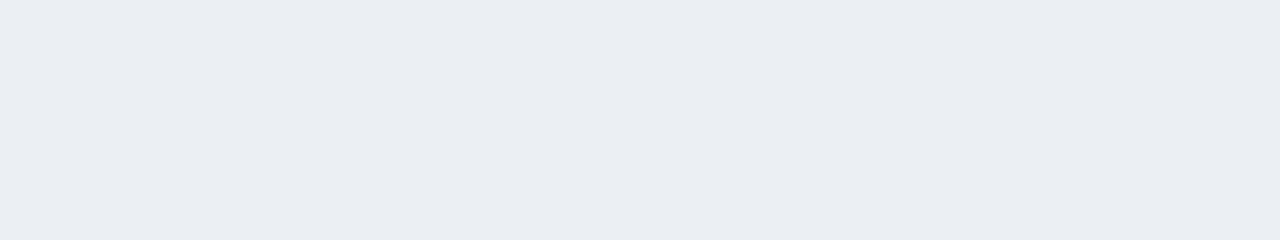
==== commit 54583caa: "sdfsd" ====
--- a/index.html
+++ b/index.html
@@ -150,7 +150,7 @@
 
 <section id="services" style="margin-top:100px;">
 <div class="container-fluid">
-    <div class="h1 text-center mx-5" data-aos="zoom-in" data-aos-duration="1000">Services...</div>
+    <div class="h1 text-center mx-5" data-aos="zoom-in" data-aos-duration="1000">Services...fuck</div>
                   <div class="services-box">
 
                             <div class="card" data-aos="zoom-in-right" data-aos-offset="120" data-aos-delay="5" data-aos-duration="1300" data-aos-easing="ease-in-out" data-aos-mirror="true" data-aos-once="ture" data-aos-anchor-placement="top-bottom" id="servicecards">
@@ -326,18 +326,17 @@
                       <div class="col-md-6 col-xl-6 col-lg-6 col-sm-12" data-aos="slide-right" data-aos-duration="1500" style="background:white;border-radius:10px;box-shadow: -1px -1px 41px -3px rgba(0,0,0,0.75);">
                            <div class="h2 text-left">Book Appointment</div>
 
-                          <form action="" id="bookform">
-                              <form class="form-inline">
+                            <form method="post" action="appointment.php" id="bookform" class="book-form">
+
                               <div class="form-group">
                               <label for="email">Name</label>
-                              <input type="text" class="form-control" id="PersonName">
+                              <input type="text" class="form-control" name="PersonName" id="PersonName" required="required">
                               <label for="mobile">Mobile</label>
-                              <input type="text" class="form-control" id="PersonMobile">
-                            </form>
+                              <input type="text" class="form-control" name="PersonMobile" id="PersonMobile" required="required">
                               </div>
                               <div class="form-group">
                                 <label for="service">Service at</label>
-                              <select class="form-control" id="ServiceAt">
+                              <select class="form-control" name="ServiceAt" id="ServiceAt">
                                        <option value="Salon Central Town">Salon Central Town</option>
                                        <option value="Salon Model Town">Salon Model Town</option>
                                        <option value="Home">Home</option>
@@ -345,7 +344,7 @@
                             </div>
                               <div class="form-group">
                               <label for="service">Service</label>
-                              <select class="form-control" id="ServiceReg">
+                              <select class="form-control" name="ServiceReg" id="ServiceReg">
                                        <option value="Bridal Makeover">Bridal Makeover</option>
                                        <option value="Hair Care">Hair Care</option>
                                        <option value="Makeup At Home">Makeup At Home</option>
@@ -356,7 +355,7 @@
                               </div>
                               <div class="form-group">
                               <label for="service">Prefered Time</label>
-                              <select class="form-control" id="PrefTime">
+                              <select class="form-control" name="PrefTime" id="PrefTime">
                                        <option value="Morning">Morning</option>
                                        <option value="Evening">Evening</option>
 
@@ -364,12 +363,9 @@
 
                               </div>
                               <div class="form-group bookbtn-div">
-                                 <button type="submit" class="btnbook" data-toggle="modal" data-target="#BookingModal" onclick="BookingConfirmed();">Book</button>
+                                <input type="submit" class="btnbook" name="Submit" value="Book" data-toggle="modal" data-target="#BookingModal" onclick="BookingConfirmed();">
                               </div>
-
                           </form>
-
-
            </div>
 
 
@@ -568,13 +564,15 @@
              <i class="fa fa-mobile fa-3x" aria-hidden="true" style="color:black;"></i><h5>Franchisee: +91-9876543210</h5>
              <i class="fa fa-envelope-o fa-2x" aria-hidden="true" style="color:black;"></i><h5>info@gorgeous_salons.in</h5>
       </div>
-      <div class="col-sm-12 col-md-7 col-lg-7 col-xl-7" id="address-div">
-            <div class="newsletter-div">
-                 <input type="email" name="email" placeholder="subscribe to our news letter" id="newsletter" data-aos="slide-left" data-aos-duration="1500"/>
-
-                   <button type="button" name="button" class="sbs-btn" data-aos="slide-left" data-aos-anchor-placement="top" data-aos-duration="2000">Subscribe</button>
-
-            </div>
+      <div class="col-sm-12 col-md-7 col-lg-7 col-xl-7 d-flex align-items-center" id="address-div">
+
+                <form method="post" id="nemailform" action="newsletteremail.php" class="d-flex flex-column justify-content-center w-100">
+                   <input type="text" placeholder="subscribe to our news letter" name="email_address" id="email_address" data-aos="slide-left" data-aos-duration="1500" autocomplete="off"/>
+                   <input type="submit" data-toggle="modal" data-target="#Newsletter" value="Subscribe" class="sbs-btn" data-aos="slide-left" data-aos-anchor-placement="top" data-aos-duration="2000" onclick="NewsLetterEmail();" />
+                 </form>
+      </div>
+</div>
+
       </div>
   </div>
 </div>
@@ -594,22 +592,12 @@
 <i class="fa fa-heart fa-2x" aria-hidden="true" style="color:#FF007F;" data-aos="zoom-in" data-aos-anchor-placement="top" data-aos-duration="1500"></i>&nbsp
 <p class="text-center footer" data-aos="slide-up" data-aos-anchor-placement="top" data-aos-duration="1500"><span style="font-size:12px;">-Navjot Sohal</span></p></div>
 </div>
-
-</div>
-
-
-<!-- scripts starts from here -->
-<script src="js/scrollbar.js" type="text/javascript"></script>
-<script src="js/jquery.min.js" type="text/javascript"></script>
-<script src="js/bootstrap.js" type="text/javascript"></script>
-<script src="js/aos.js" type="text/javascript"></script>
-<script src="js/slick.js" type="text/javascript"></script>
-<script type="text/javascript" src="js/slick.min.js"></script>
+</div>
 
 
 <!-- Modal -->
 <div id="BookingModal" class="modal fade" role="dialog">
-  <div class="modal-dialog">
+  <div class="modal-dialog modal-dailog-centered">
 
     <!-- Modal content-->
     <div class="modal-content">
@@ -618,29 +606,115 @@
         <button type="button" class="close" data-dismiss="modal">&times;</button>
       </div>
       <div class="modal-body">
-        <p class="text-center h3"><strong>Booking Confirmed  !<i class="fa fa-thumbs-o-up" style="color:#e60068;margin-left:10px;" aria-hidden="true"></i></strong></p>
+        <p class="text-center h3"><strong id="booking-title">!</strong></p>
 
         <p class="p-tags-booking">Thanks...<span id="ShowPersonName" class="bookingspans text-center"></span></p>
         <p class="p-tags-booking">We had received your booking for prefered time<span id="ShowPrefTime" Class="bookingspans"></span> of service<span id="ShowService" Class="bookingspans"></span> at<span id="ShowServiceAt" class="bookingspans"></span></p>
         <p class="text-center mt-2 p-tags-booking">Our associate will call you shortly on <span id="ShowPersonMobile" Class="bookingspans"></span></p>
+
+
+</div>
+    </div>
+
+  </div>
+</div>
+
+
+<!--News Letter Modal -->
+
+<div id="Newsletter" class="modal fade" role="dialog">
+  <div class="modal-dialog modal-dailog-centered">
+
+    <!-- Modal content-->
+    <div class="modal-content">
+      <div class="modal-header">
+      <h3 class="modal-title text-left"><span><i class="fa fa-info-circle" aria-hidden="true" style="color:#4FBE19;margin-right:10px;"></i></i></span></span>Message</h3>
+        <button type="button" class="close" data-dismiss="modal" >&times;</button>
       </div>
-
+      <div class="modal-body">
+        <p class="text-center h3"><strong>Subscription Added  !<i class="fa fa-paper-plane" style="color:#fca903;margin-left:10px;" aria-hidden="true"></i></strong></p>
+        <p class="p-tags-booking">Offers</p>
+        <p class="p-tags-booking">Wellness Tips</p>
+        <p class="p-tags-booking">A lot of Gossips</p>
+        <p class="p-tags-booking">Newsletter will be sent on <span id="DisplayEmail" class="bookingspans text-center"></span>weekly.</p>
+
+      </div>
     </div>
-
   </div>
 </div>
 
+<!-- newsLetter modal ends Here -->
+
+
+
+<button onclick="topFunction()" id="myBtn" title="Go to top"><i class="fa fa-chevron-circle-up fa-3x" aria-hidden="true"></i></button>
+
+<!-- scripts starts from here -->
+
+<script src="js/jquery.min.js" type="text/javascript"></script>
+<script src="js/bootstrap.js" type="text/javascript"></script>
+<script src="js/scroll-top.js" type="text/javascript"></script>
+<script src="js/aos.js" type="text/javascript"></script>
+<script src="js/slick.js" type="text/javascript"></script>
+<script type="text/javascript" src="js/slick.min.js"></script>
+
+
+
+
+
 <script>
 
-
 function BookingConfirmed() {
-  document.getElementById('ShowPersonName').innerHTML = document.getElementById("PersonName").value;
-  document.getElementById('ShowPersonMobile').innerHTML = document.getElementById("PersonMobile").value;
-  document.getElementById('ShowServiceAt').innerHTML = document.getElementById("ServiceAt").value;
-  document.getElementById('ShowService').innerHTML = document.getElementById("ServiceReg").value;
-  document.getElementById('ShowPrefTime').innerHTML = document.getElementById("PrefTime").value;
+
+    var blanko = "Details Not Entered";
+    var NoService = "NA";
+    var BookSuccess = "Booking Confirmed";
+    var BookFail = "Booking Failed";
+
+  var Name = document.getElementById("PersonName").value;
+  var Mobile = document.getElementById("PersonMobile").value;
+  var ServiceAt = document.getElementById("ServiceAt").value;
+  var ServiceFor = document.getElementById("ServiceReg").value;
+  var PrefTime = document.getElementById("PrefTime").value;
+
+
+
+   if(!Name || !Mobile){
+  document.getElementById("ShowPersonName").innerHTML = blanko;
+  document.getElementById("ShowPersonMobile").innerHTML = blanko;
+  document.getElementById("ShowServiceAt").innerHTML = NoService;
+  document.getElementById("ShowService").innerHTML = NoService;
+  document.getElementById("ShowPrefTime").innerHTML = NoService;
+  document.getElementById("booking-title").innerHTML = BookFail ;
+  }
+
+   else{
+   document.getElementById("booking-title").innerHTML = BookSuccess ;
+   document.getElementById("ShowPersonName").innerHTML = Name;
+   document.getElementById("ShowPersonMobile").innerHTML = Mobile;
+   document.getElementById("ShowServiceAt").innerHTML = ServiceAt;
+   document.getElementById("ShowService").innerHTML = ServiceFor;
+   document.getElementById("ShowPrefTime").innerHTML = PrefTime;
+   }
+
+
+
+
+  // document.getElementById('ShowPersonName').innerHTML = document.getElementById("PersonName").value;
+  // document.getElementById('ShowPersonMobile').innerHTML = document.getElementById("PersonMobile").value;
+  // document.getElementById('ShowServiceAt').innerHTML = document.getElementById("ServiceAt").value;
+  // document.getElementById('ShowService').innerHTML = document.getElementById("ServiceReg").value;
+  // document.getElementById('ShowPrefTime').innerHTML = document.getElementById("PrefTime").value;
+
 }
- </script>
+
+
+function NewsLetterEmail(){
+document.getElementById('DisplayEmail').innerHTML = document.getElementById("newslettere").value;
+}
+
+</script>
+
 
 
 <script>
@@ -648,6 +722,60 @@
 $('#BookingModal').on('hidden.bs.modal', function () {
   $('body').find('#bookform').trigger('reset');
 })
+
+$('#Newsletter').on('hidden.bs.modal', function () {
+  $('body').find('#newsletter').trigger('reset');
+  $('input[name=email]').val("")
+})
+
+</script>
+
+<script>
+$(function() {
+    $('#bookform').on('submit', function(e) {
+        var data = $("#bookform :input").serialize();
+        $.ajax({
+            type: "POST",
+            url: "appointment.php",
+            data: data,
+        });
+        e.preventDefault();
+    });
+});
+
+</script>
+
+<script>
+// $(function() {
+//     $('#nemailform').on('submit', function(f) {
+//         var edata = $("#nemailform :input").serialize();
+//         $.ajax({
+//             type: "POST",
+//             url: "newsletteremail.php",
+//             data: edata,
+//         });
+//         f.preventDefault();
+//     });
+// });
+
+</script>
+
+
+
+
+<script>
+
+// When the user scrolls the page, execute myFunction
+window.onscroll = function() {myScroll()};
+
+function myScroll()
+{
+  var winScroll = document.body.scrollTop || document.documentElement.scrollTop;
+  var height = document.documentElement.scrollHeight - document.documentElement.clientHeight;
+  var scrolled = (winScroll / height) * 100;
+  document.getElementById("myBar").style.width = scrolled + "%";
+}
+
 
 </script>
 
--- a/css/ccss.css
+++ b/css/ccss.css
@@ -14,12 +14,16 @@
 margin: 0;
 }
 
+
 [type=radio] {
-  background:none;
+  background:transparent !important;
   display:inline;
   align-self: flex-end;
-  z-index:99999;
-}
+  outline: none;
+  z-index:999;
+}
+
+
 
 #slider {
   height: 38vw;
@@ -142,9 +146,7 @@
 margin-top:30px;
 }
 
-.navbar{
-box-shadow: -1px -1px 41px -3px rgba(0,0,0,0.75);
-}
+
 
 #appointments{
 font-family:'Aladin', cursive;
@@ -283,7 +285,7 @@
   top:80px;
   height: 3px;
   background: none;
-  z-index: 99999;
+  z-index: 999;
 }
 
 #myBar{
@@ -295,6 +297,8 @@
   height: 3px;
   background: #4caf50;
   width: 0%;
+  box-shadow: -1px -1px 41px -3px rgba(0,0,0,0.75);
+  z-index:9999999;
 }
 
 .bookbtn-div{
@@ -312,7 +316,7 @@
 
 }
 
-#newsletter{
+#EmailAddress{
   top:40%;
   width:80%;
   outline:none;
@@ -483,9 +487,7 @@
 flex-wrap:wrap;
 }
 
-.modal-dialog{
-  padding: 50px 0px;
-}
+
 
 .bookingspans{
 font-weight: 500;
@@ -500,6 +502,21 @@
 text-align: center;
 }
 
+#myBtn {
+  display: none; /* Hidden by default */
+  position: fixed; /* Fixed/sticky position */
+  bottom: 20px; /* Place the button at the bottom of the page */
+  right: 10px; /* Place the button 30px from the right */
+  z-index: 9999; /* Make sure it does not overlap */
+  border: none; /* Remove borders */
+  outline: none;
+  background:none;/* Remove outline */ /* Set a background color */
+  color: #e60068; /* Text color */
+  cursor: pointer; /* Add a mouse pointer on hover */
+  padding: 15px; /* Some padding */
+  border-radius: 50px; /* Rounded corners */
+  font-size: 18px; /* Increase font size */
+}
 
 @media screen and (min-width: 768px){
   .small-only {
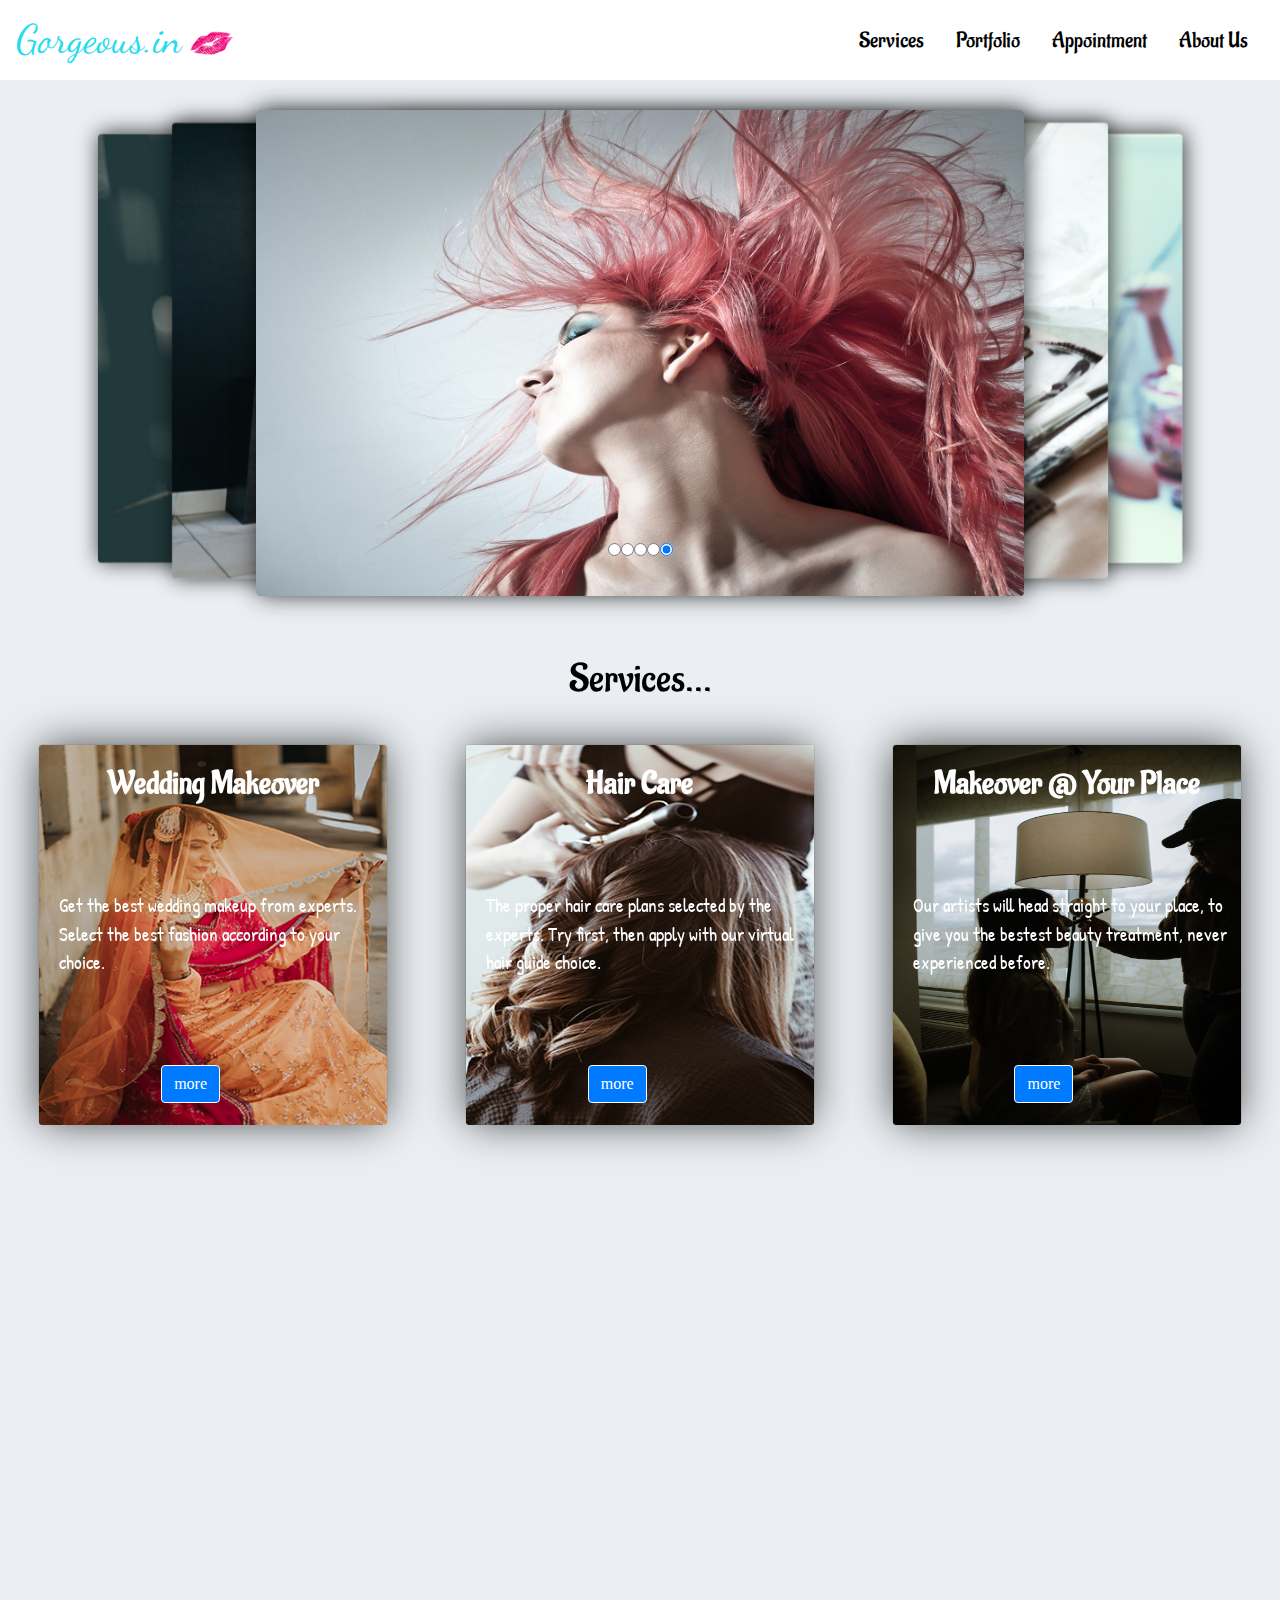
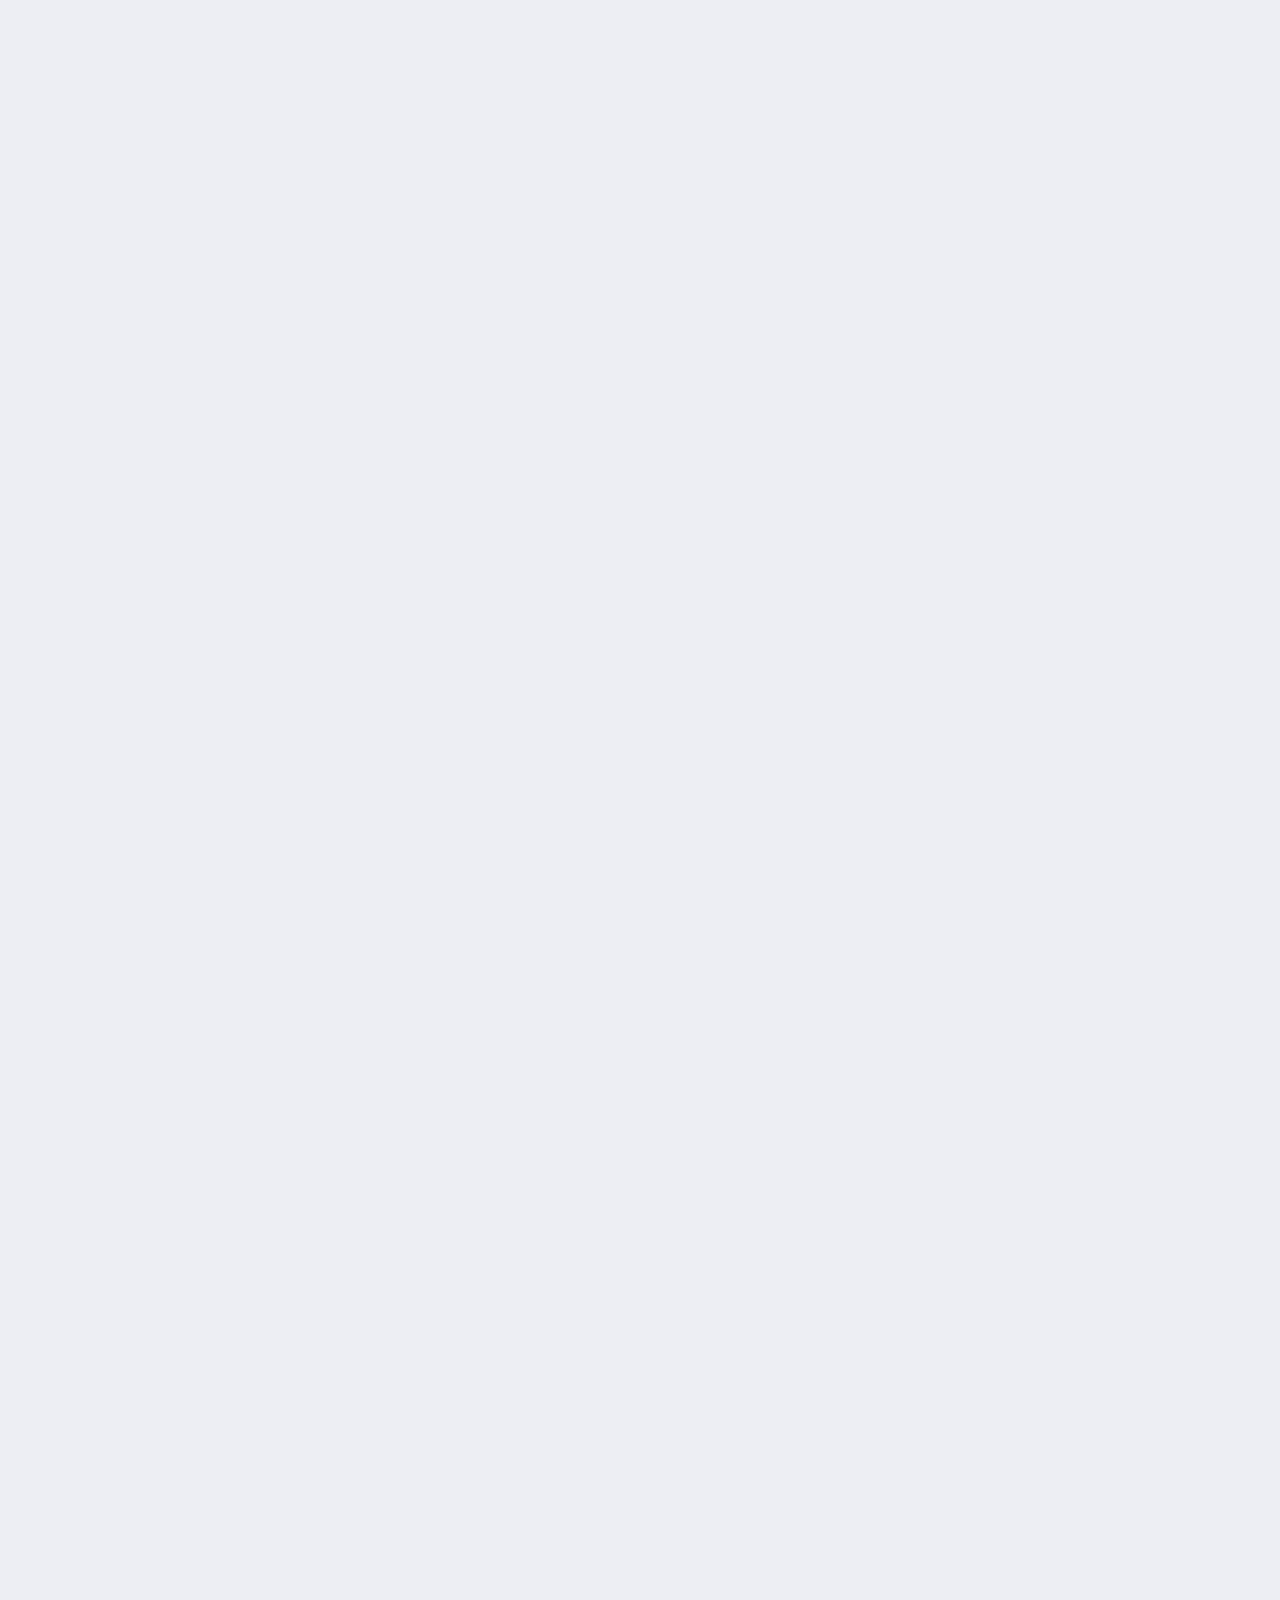
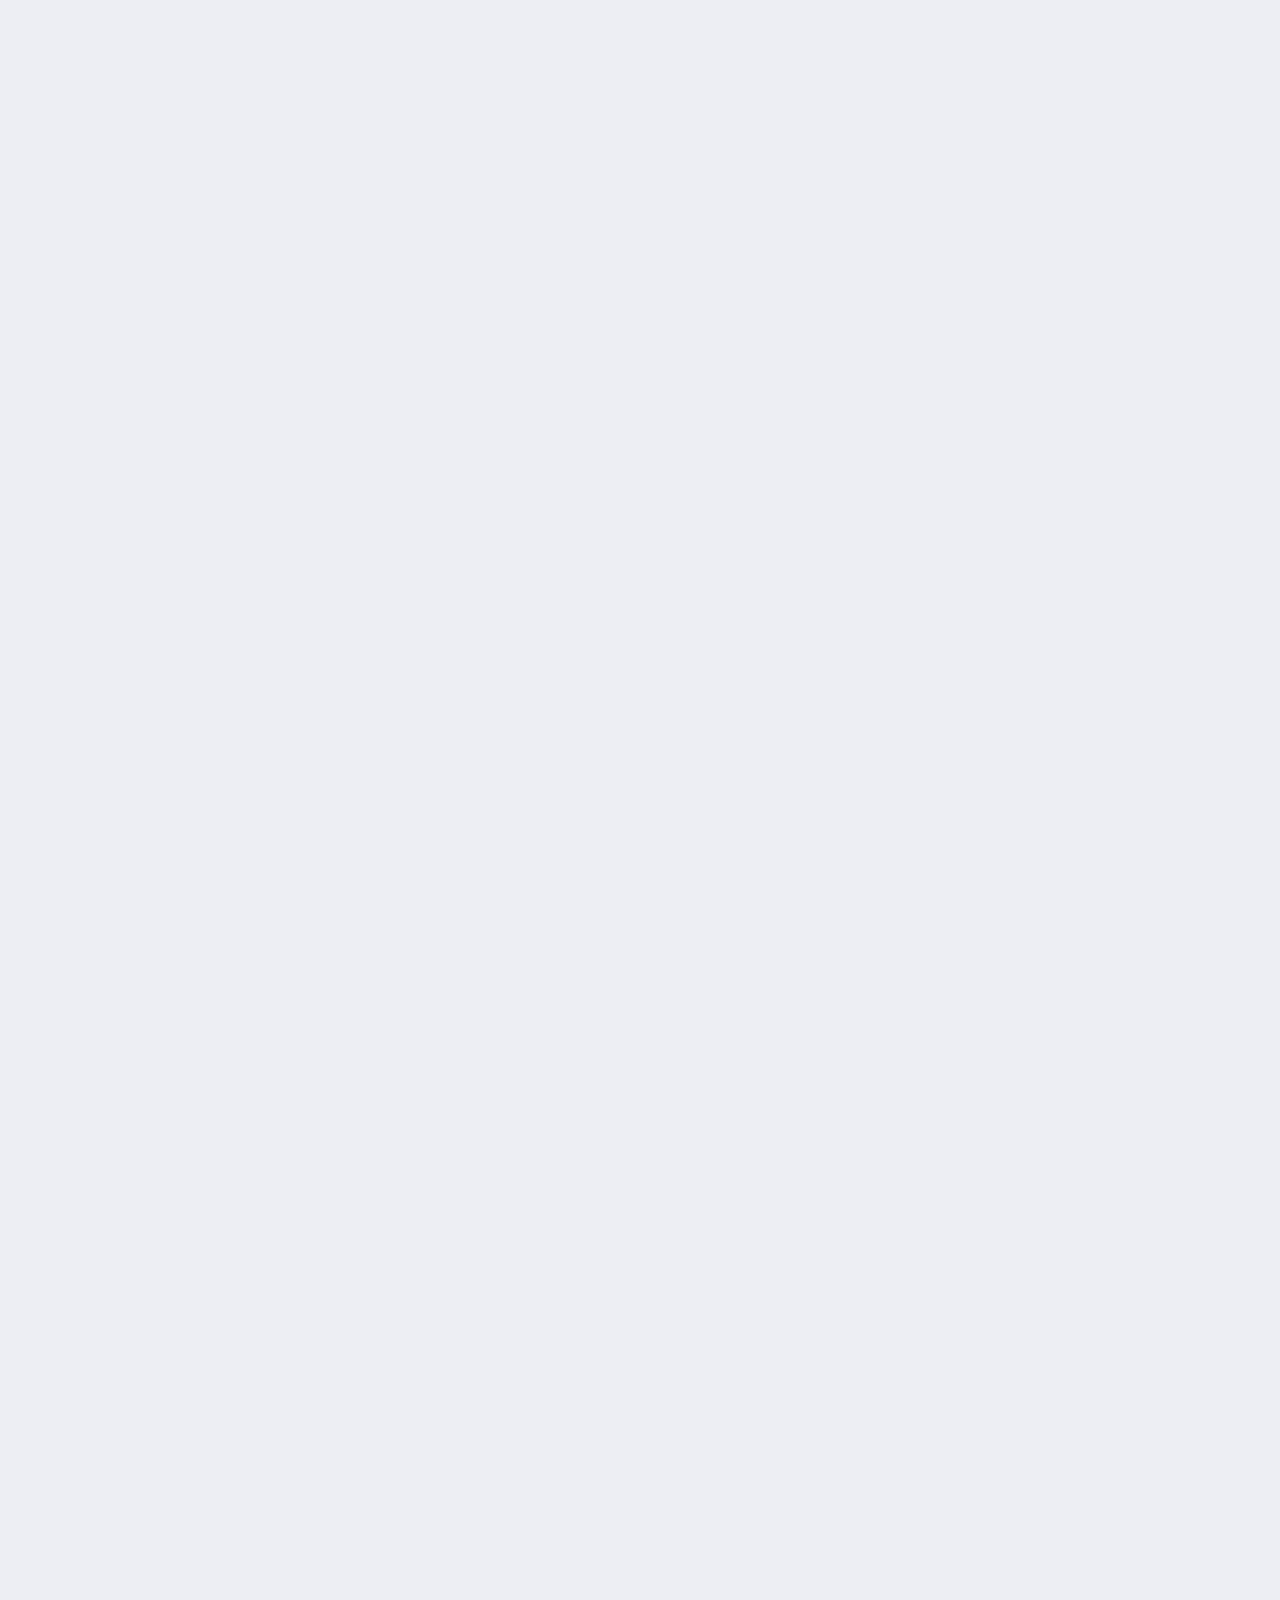
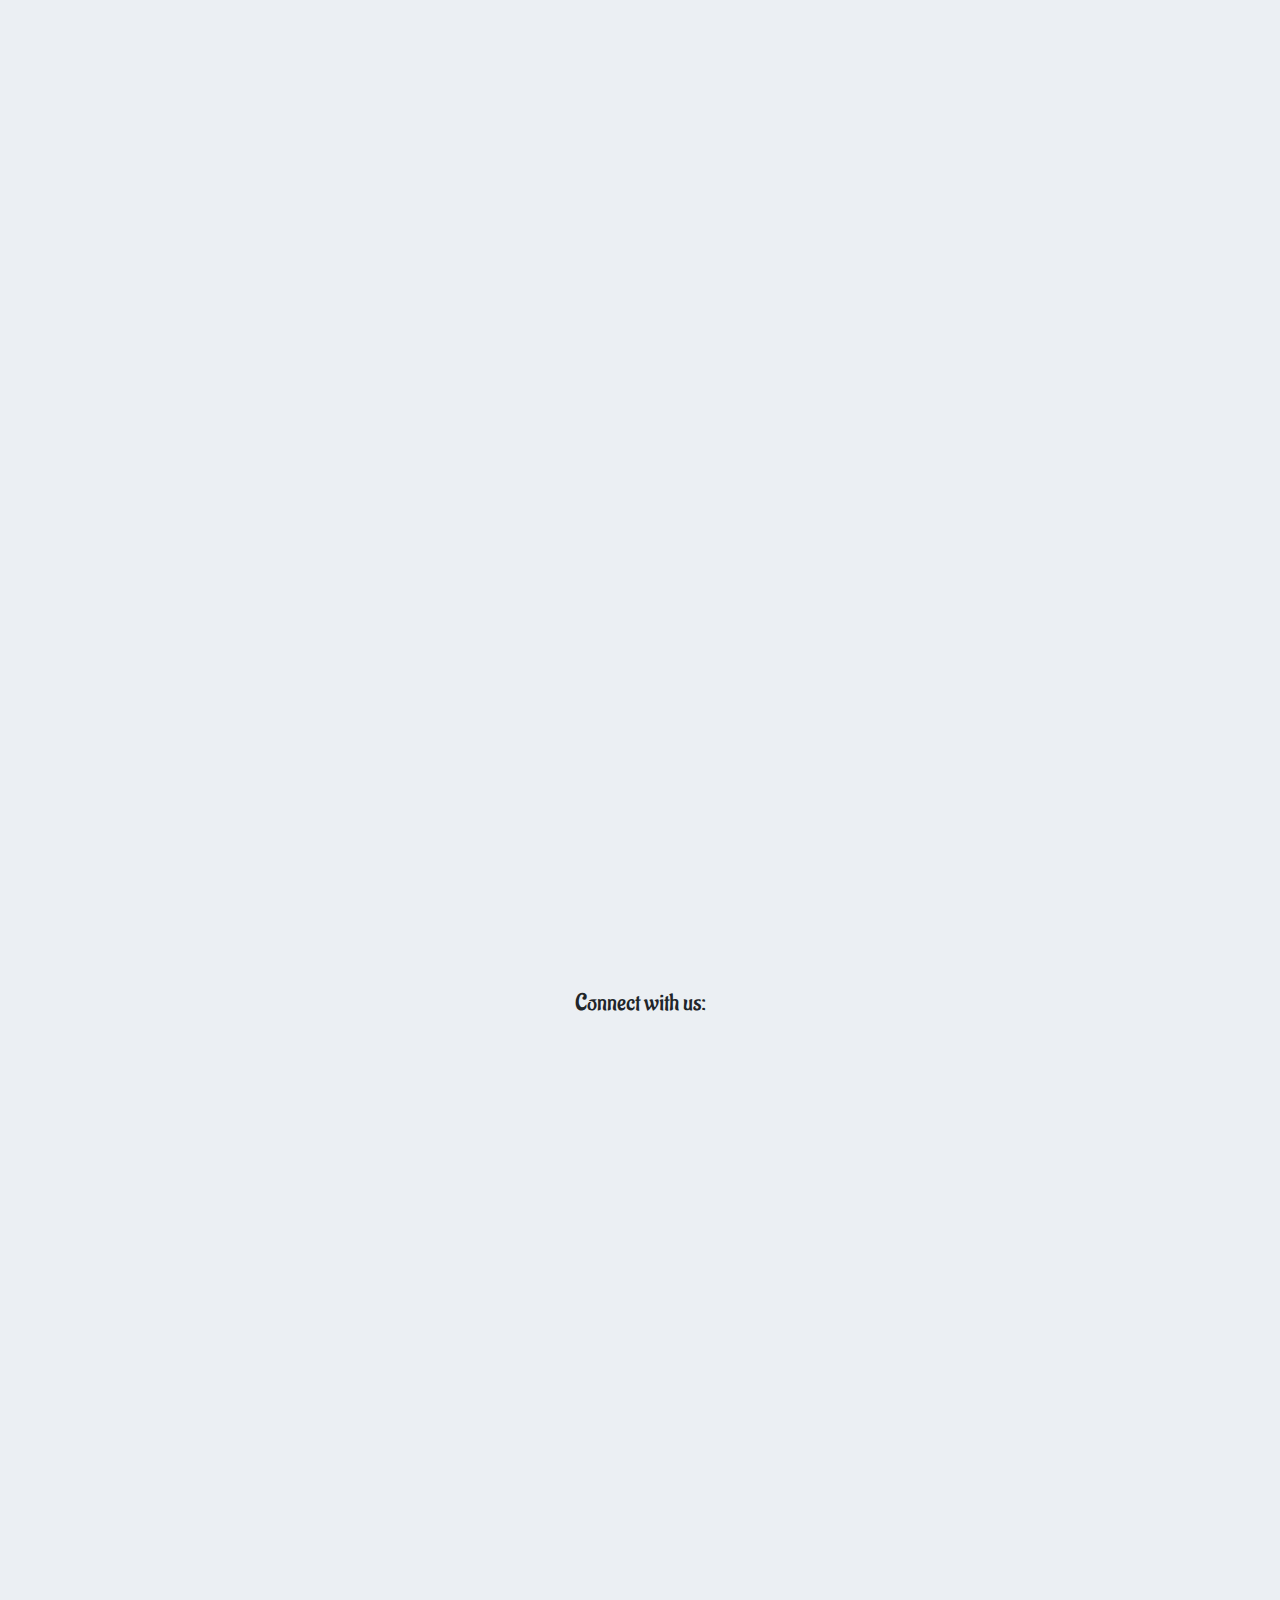
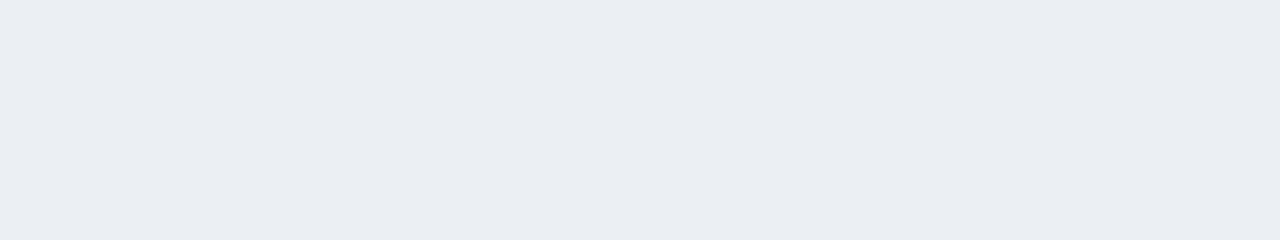
==== commit 67ad8022: "Update index.html" ====
--- a/index.html
+++ b/index.html
@@ -150,7 +150,7 @@
 
 <section id="services" style="margin-top:100px;">
 <div class="container-fluid">
-    <div class="h1 text-center mx-5" data-aos="zoom-in" data-aos-duration="1000">Services...fuck</div>
+    <div class="h1 text-center mx-5" data-aos="zoom-in" data-aos-duration="1000">Services...</div>
                   <div class="services-box">
 
                             <div class="card" data-aos="zoom-in-right" data-aos-offset="120" data-aos-delay="5" data-aos-duration="1300" data-aos-easing="ease-in-out" data-aos-mirror="true" data-aos-once="ture" data-aos-anchor-placement="top-bottom" id="servicecards">
